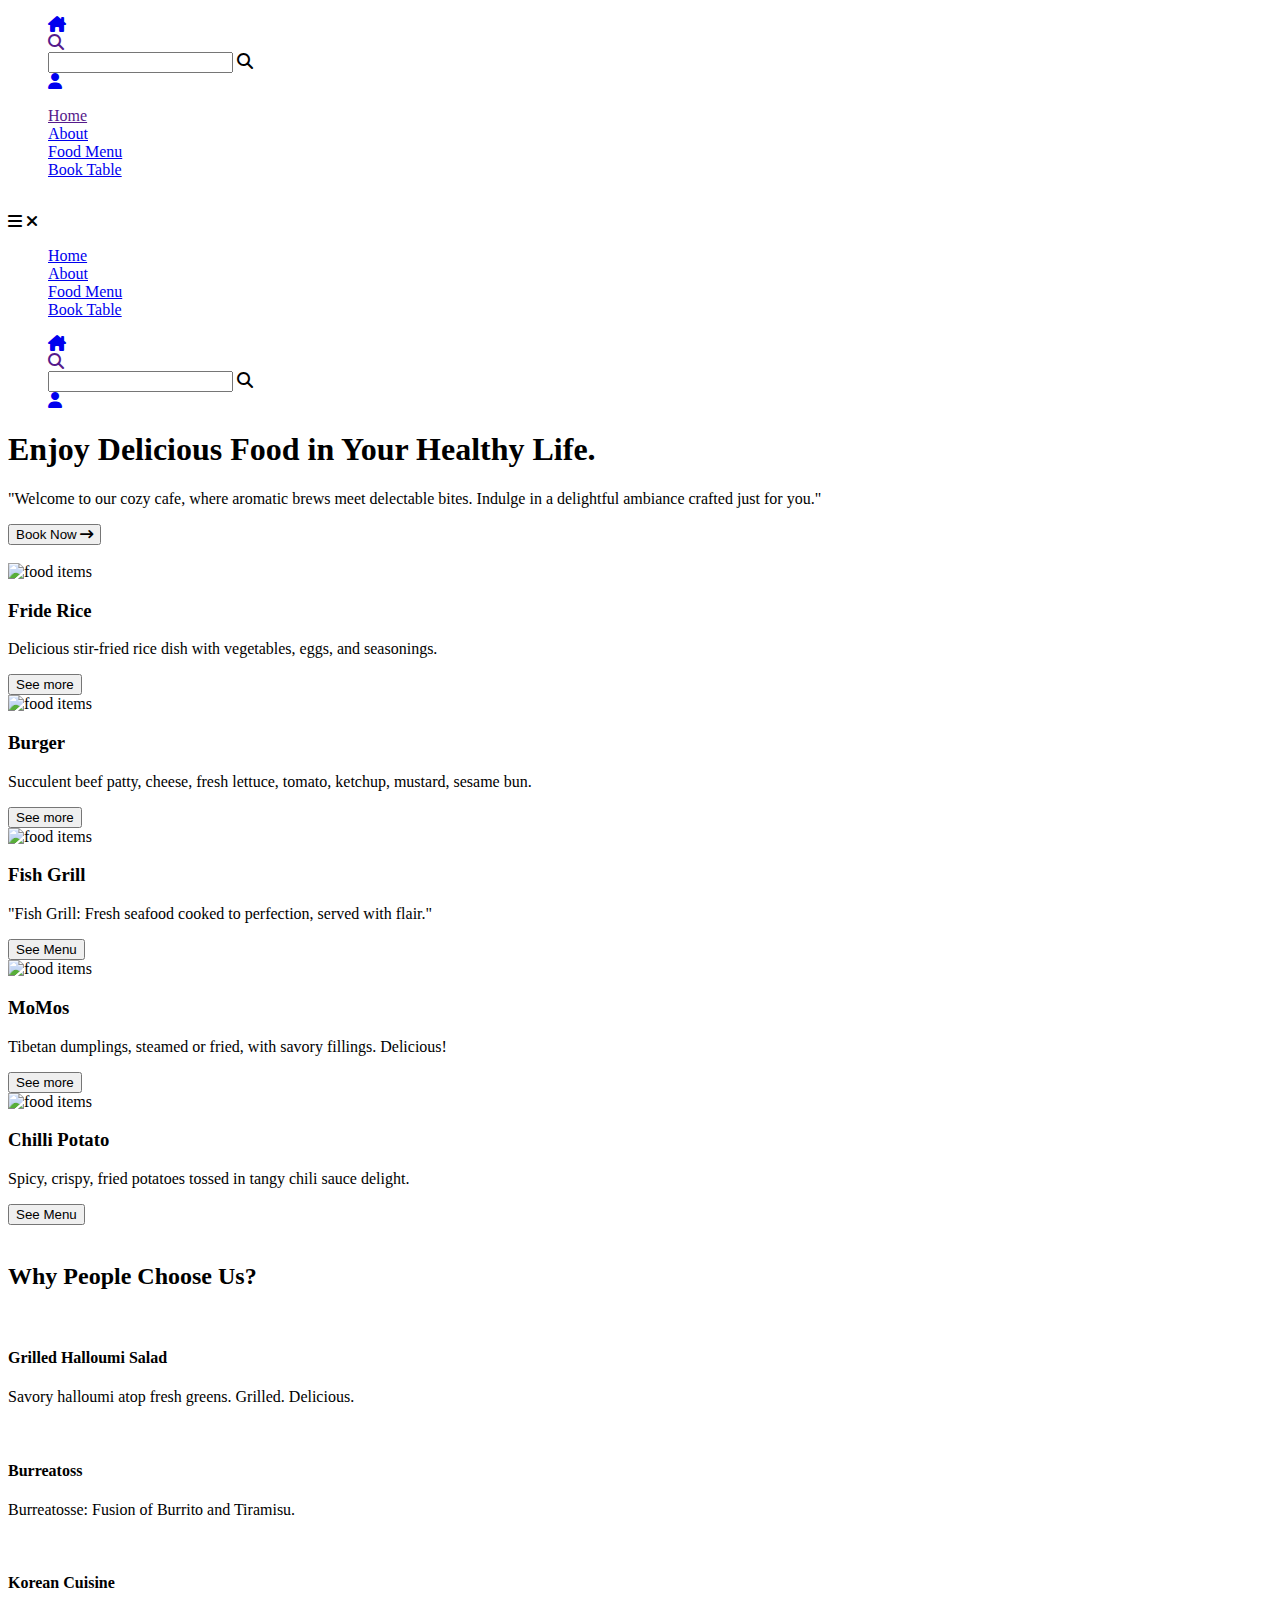
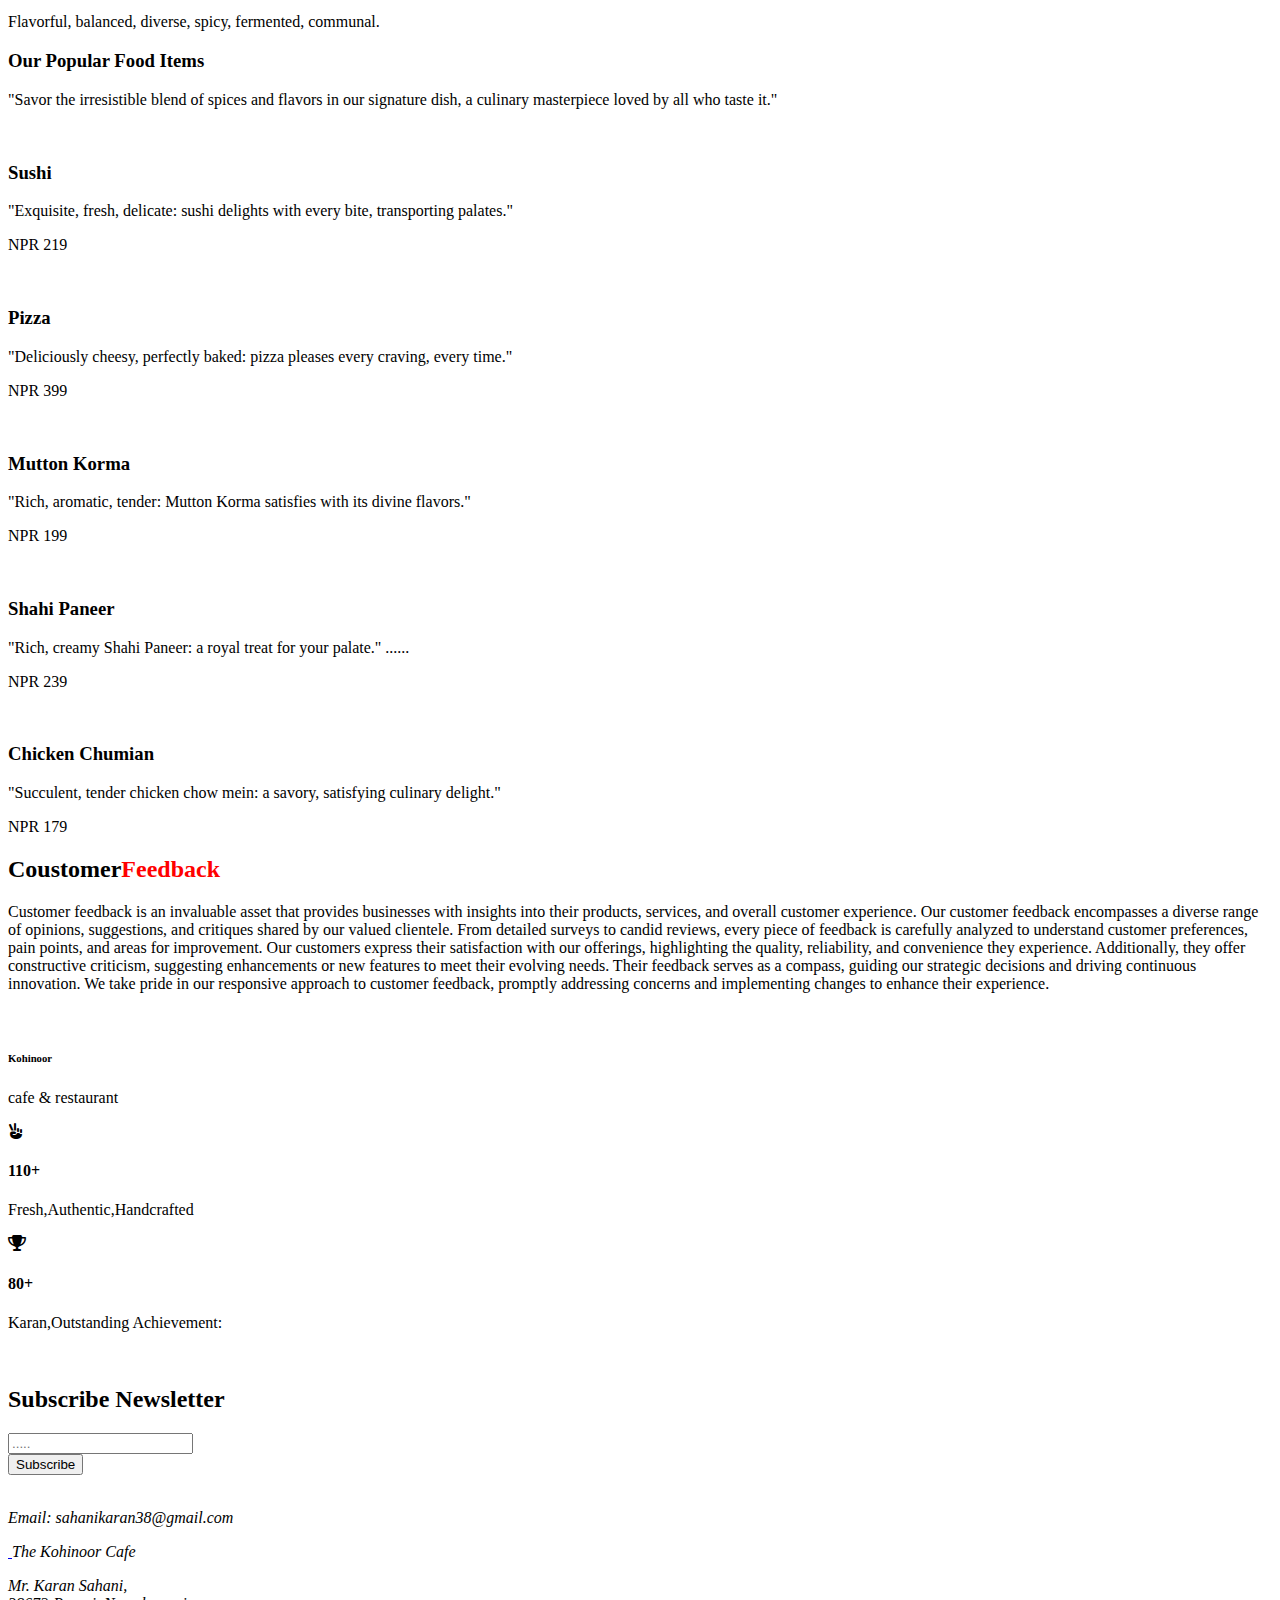
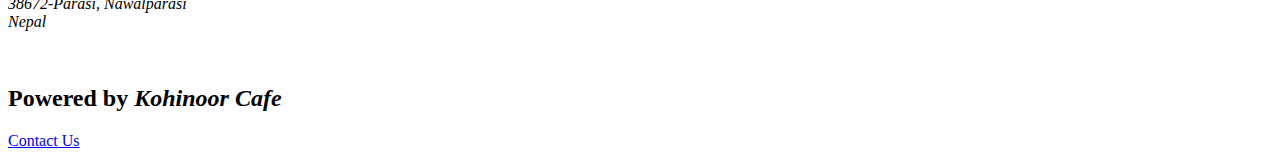
==== index.html @ 2003f1e8 "added index.html" ====
<!DOCTYPE html>
<html lang="en">
<head>
    <style>
        div ul a li {
                    list-style-type: none;
        }
        
    </style>
    <link rel="stylesheet" href="style.css">
    <link rel="shortcut icon" href="./images/logo1.jpg" type="image/x-icon">
    <link rel="stylesheet" href="https://cdnjs.cloudflare.com/ajax/libs/font-awesome/6.1.1/css/all.min.css" integrity="sha512-KfkfwYDsLkIlwQp6LFn18zNdLGxu9YAA1QvwINks4PhcElQSvqcyVLLD9aMhXd13uQjoXtEKNosOWaZqXgel@g==" crossorigin="anonymous" referrerpolicy="no-referrer"/>
    <meta charset="UTF-8">
    <meta name="viewport" content="width=device-width, initial-scale=1.0">
    <title> Food Website| Home</title>
</head>
<body>
    <header>
        <div class="header">
            <div class="headerbar">
                <div class="account">
                    <ul>
                        <a href="index.html">
                            <li>
                                <i class="fa-solid fa-house-chimney"></i>
                            </li>
                        </a>
                        <a href="">
                            <li>
                                <i class="fa-solid fa-magnifying-glass searchicon" id="searchicon1"></i>
                            </li>
                        </a>
                        <div class="search" id="searchinput1">
                            <input type="search">
                            <i class="fa-solid fa-magnifying-glass srchicon"></i>
                        </div>
                        <a href="login.html">
                            <li>
                                <i class="fa-solid fa-user" id="user-mb"></i>
                            </li>
                        </a>
                    </ul>
                </div>
                <div class="nav">
                    <ul>
                        <a href="">
                            <li>Home</li>
                        </a>

                        <a href="about.html">
                            <li>About</li>
                        </a>

                        <a href="food.html">
                            <li>Food Menu</li>
                        </a>

                        <a href="book.html">
                            <li>Book Table</li>
                        </a>
                    </ul>
                </div>
            </div>
            <div class="logo">
                <a target="_blank" href="https://www.facebook.com/profile.php?id=100091730738758">
                    <img src="./images/official logo wide.png" alt="">
                </a>
            </div>
            <div class="bar">
                <i class="fa-solid fa-bars"></i>
                <i class="fa-solid fa-xmark" id="hdcross"></i>
            </div>
            <div class="nav">
                <ul>
                    <a href="index.html">
                        <li>Home</li>
                    </a>
                    <a href="about.html">
                        <li>About</li>
                    </a>
                    <a href="food.html">
                        <li>Food Menu</li>
                    </a>
                    <a href="book.html">
                        <li>Book Table</li>
                    </a>
                </ul>
            </div>
            <div class="account">
                <ul>
                    <a href="index.html">
                        <li>
                            <i class="fa-solid fa-house-chimney"></i>
                        </li>
                    </a>
                    <a href="">
                        <li>
                            <i class="fa-solid fa-magnifying-glass searchicon" id="searchicon2"></i>
                        </li>
                    </a>
                    <div class="search" id="searchinput2">
                        <input type="search">
                        <i class="fa-solid fa-magnifying-glass srchicon"></i>
                    </div>
                    <a href="login.html">
                        <li>
                            <i class="fa-solid fa-user" id="user-lap"></i>
                        </li>
                    </a>
                </ul>
            </div>
        </div>
    </header>
    

    

    <div class="home">
        <div class="main_slide">
            <div>
                <h1>Enjoy <span>Delicious Food</span> in Your Healthy Life.</h1>
                <p>"Welcome to our cozy cafe, where aromatic brews meet delectable bites. Indulge in a delightful ambiance crafted just for you."</p>
                <a href="book.html">
                    <button  class="red_btn">Book Now <i class="fa-solid fa-arrow-right-long"></i></button>
                </a>
            </div>

            <div>
                <img src="./images/food plate.png" alt="">
            </div>

        </div>

        <div class="food-items">
            <div class="items">
                <div>
                    <img src="./images/item1.png" alt="food items">
                </div>
                <h3>Fride Rice</h3>
                <p>Delicious stir-fried rice dish with vegetables, eggs, and seasonings.</p>
                <a href="m1.html">
                    <button class="white_btn">See more</button>
                </a>

            </div>
            <div class="items">
                <div>
                    <img src="./images/item2.webp" alt="food items">
                </div>
                <h3>Burger</h3>
                <p>Succulent beef patty, cheese, fresh lettuce, tomato, ketchup, mustard, sesame bun.</p>
                <a href="m2.html">
                    <button class="white_btn">See more</button>
                </a>
            </div>
            <div class="items">
                <div>
                    <img src="./images/item3.jpeg" alt="food items">
                </div>
                <h3>Fish Grill</h3>
                <p>"Fish Grill: Fresh seafood cooked to perfection, served with flair."</p>
                <a href="food.html">
                    <button class="white_btn">See Menu</button>
                </a>
            </div>
            <div class="items">
                <div>
                    <img src="./images/item4.png" alt="food items">
                </div>
                <h3>MoMos</h3>
                <p>Tibetan dumplings, steamed or fried, with savory fillings. Delicious!</p>
                <a href="m3.html">
                    <button class="white_btn">See more</button>
                </a>
            </div>
            <div class="items">
                <div>
                    <img src="./images/item5.webp" alt="food items">
                </div>
                <h3>Chilli Potato</h3>
                <p>Spicy, crispy, fried potatoes tossed in tangy chili sauce delight.</p>
                <a href="food.html">
                    <button class="white_btn">See Menu</button>
                </a>
            </div>
        </div>

        <div class="main_slide2">
            <div class="fooding">
                <img src="./images/plate1.png" alt="">
            </div>
            <div class="question">
                <div>
                    <h2>Why People Choose Us?</h2>
                </div>
                <div class="q-ans">
                    <div>
                        <img src="./images/plate2.png" alt="">
                    </div>
                    <div>
                        <h4>Grilled Halloumi Salad</h4>
                        <p>Savory halloumi atop fresh greens. Grilled. Delicious.</p>
                    </div>
                </div>
                <div class="q-ans">
                    <div>
                        <img src="./images/plate3.jpeg" alt="">
                    </div>
                    <div>
                        <h4>Burreatoss</h4>
                        <p>Burreatosse: Fusion of Burrito and Tiramisu.</p>
                    </div>
                </div>
                <div class="q-ans">
                    <div>
                        <img src="./images/plate4.jpeg" alt="">
                    </div>
                    <div>
                        <h4>Korean Cuisine</h4>
                        <p>Flavorful, balanced, diverse, spicy, fermented, communal.</p>
                    </div>
                </div>
            </div>
        </div>

        <div class="main_slide3">
            <div class="fav-head">
                <h3>Our Popular Food Items</h3>
                <p>"Savor the irresistible blend of spices and flavors in our signature dish, a culinary masterpiece loved by all who taste it."</p>
            </div>
            <div class="fav-food">
                <div class="items">
                    <div>
                        <img src="./images/plate1.png" alt="">
                    </div>
                    <h3>Sushi</h3>
                    <p>"Exquisite, fresh, delicate: sushi delights with every bite, transporting palates."</p>
                    <p class="fav-price">NPR 219</p>
                </div> 
                <div class="items">
                    <div>
                        <img src="./images/pizza.jpg" alt="">
                    </div>
                    <h3>Pizza</h3>
                    <p>"Deliciously cheesy, perfectly baked: pizza pleases every craving, every time."</p>
                    <p class="fav-price">NPR 399</p>
                </div>
                <div class="items">
                    <div>
                        <img src="./images/mutton.jpg" alt="">
                    </div>
                    <h3>Mutton Korma</h3>
                    <p>"Rich, aromatic, tender: Mutton Korma satisfies with its divine flavors."</p>
                    <p class="fav-price">NPR 199</p>
                </div>
                <div class="items">
                    <div>
                        <img src="./images/paneer.webp" alt="">
                    </div>
                    <h3>Shahi Paneer</h3>
                    <p>"Rich, creamy Shahi Paneer: a royal treat for your palate."                 ......</p>
                    <p class="fav-price">NPR 239</p>
                </div> 
                <div class="items">
                    <div>
                        <img src="./images/chowmein.webp" alt="">
                    </div>
                    <h3>Chicken Chumian</h3>
                    <p>"Succulent, tender chicken chow mein: a savory, satisfying culinary delight."</p>
                    <p class="fav-price">NPR 179</p>
                </div>      
            </div>
            <div class="dsgn"></div>

        </div>

        <div class="main_slide4">
            <div class="chef-feed">
                <h2>Coustomer<span style="color: red;">Feedback</span></h2>
                <p>Customer feedback is an invaluable asset that provides businesses with insights into their products, services, and overall customer experience. Our customer feedback encompasses a diverse range of opinions, suggestions, and critiques shared by our valued clientele.
                    From detailed surveys to candid reviews, every piece of feedback is carefully analyzed to understand customer preferences, pain points, and areas for improvement. Our customers express their satisfaction with our offerings, highlighting the quality, reliability, 
                    and convenience they experience. Additionally, they offer constructive criticism, suggesting enhancements or new features to meet their evolving needs. Their feedback serves as a compass, guiding our strategic decisions and driving continuous innovation. We take
                    pride in our responsive approach to customer feedback, promptly addressing concerns and implementing changes to enhance their experience.</p>
                <div class="chef_detail">
                    <div>
                        <img src="./images/logo1.jpg" alt="">
                    </div>
                    <div>
                        <h6>Kohinoor</h6>
                        <p>cafe & restaurant</p>
                    </div>
                </div>
                <div class="chef-vic">
                    <div>
                        <i class="fa-solid fa-hand-peace"></i>
                        <h4>110+</h4>
                        <p>Fresh,Authentic,Handcrafted</p>
                    </div>
                    <div>
                        <i class="fa-solid fa-trophy"></i>
                        <h4>80+</h4>
                        <p>Karan,Outstanding Achievement:</p>
                    </div>
                </div>
            </div>
            <div class="chef">
                <img src="./images/feed.png" alt="">
            </div>
        </div>

        <div class="letter">
            <div class="letter-head">
                <h2>Subscribe <span>Newsletter</span></h2>
            </div>
            <div class="letter-input">
                <div>
                    <input type="email" placeholder=".....">
                </div>
                    <button class="red_btn">Subscribe</button>
            </div>
        </div>
    </div>


   
    
 <div class="footer">
        <div class="footer-1">
            <div class="logo">
                <img src="./images/official logo wide.png" alt="">
            </div>

            <div>
                <address>
                    <p>Email: sahanikaran38@gmail.com</p>
                    <p> <a target="_blank" href="https://www.facebook.com/profile.php?id=100091730738758"><img src="./images/face.png" alt=""> </a>     The Kohinoor Cafe</p>
                    <p>Mr. Karan Sahani,</br>38672-Parasi, Nawalparasi </br>Nepal</p>
                    
                </address>
            </div>
        </div>

        <div class="footer-2">
            <img src="./images/logo1.jpg" alt="">
            <h2>Powered by <em>Kohinoor Cafe</em></h2>
            <a href="contact.html">Contact Us</a>
        </div>
    </div>


    <script src="app.js"></script>
</body>
</html>
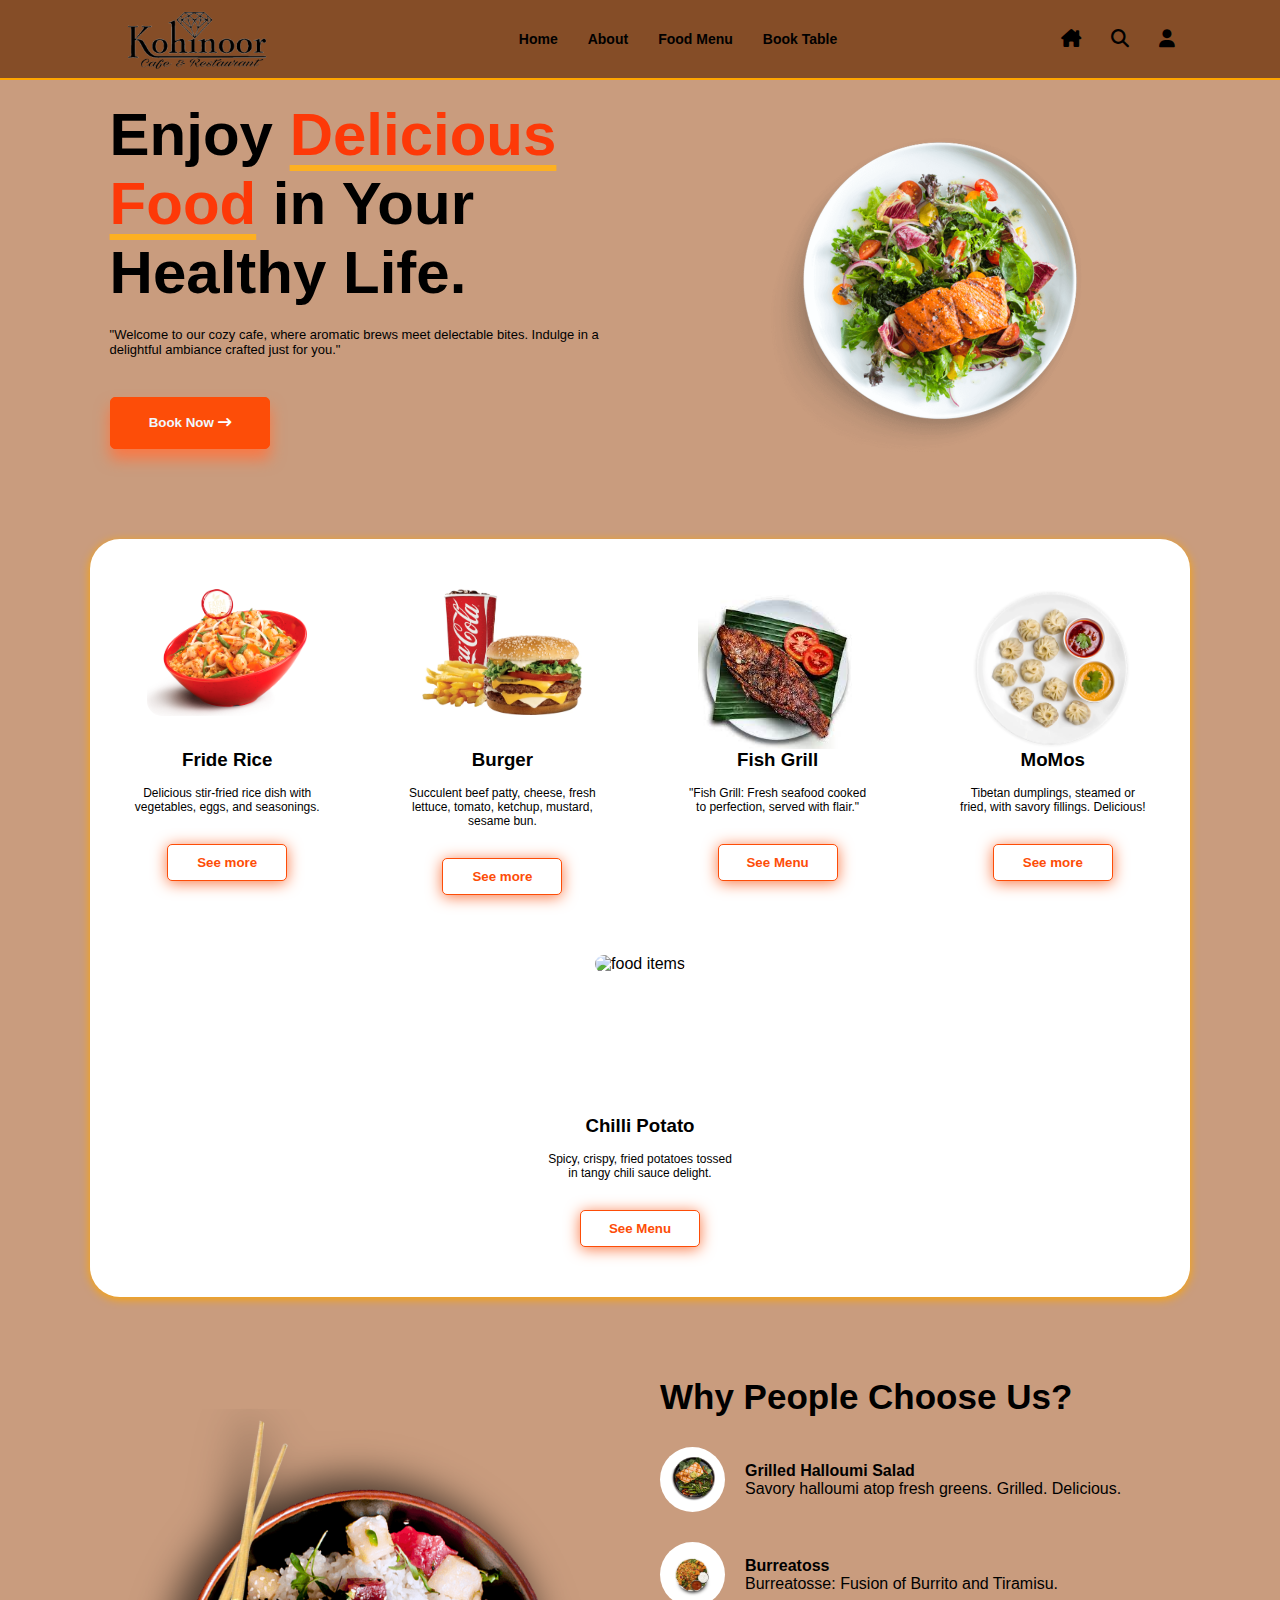
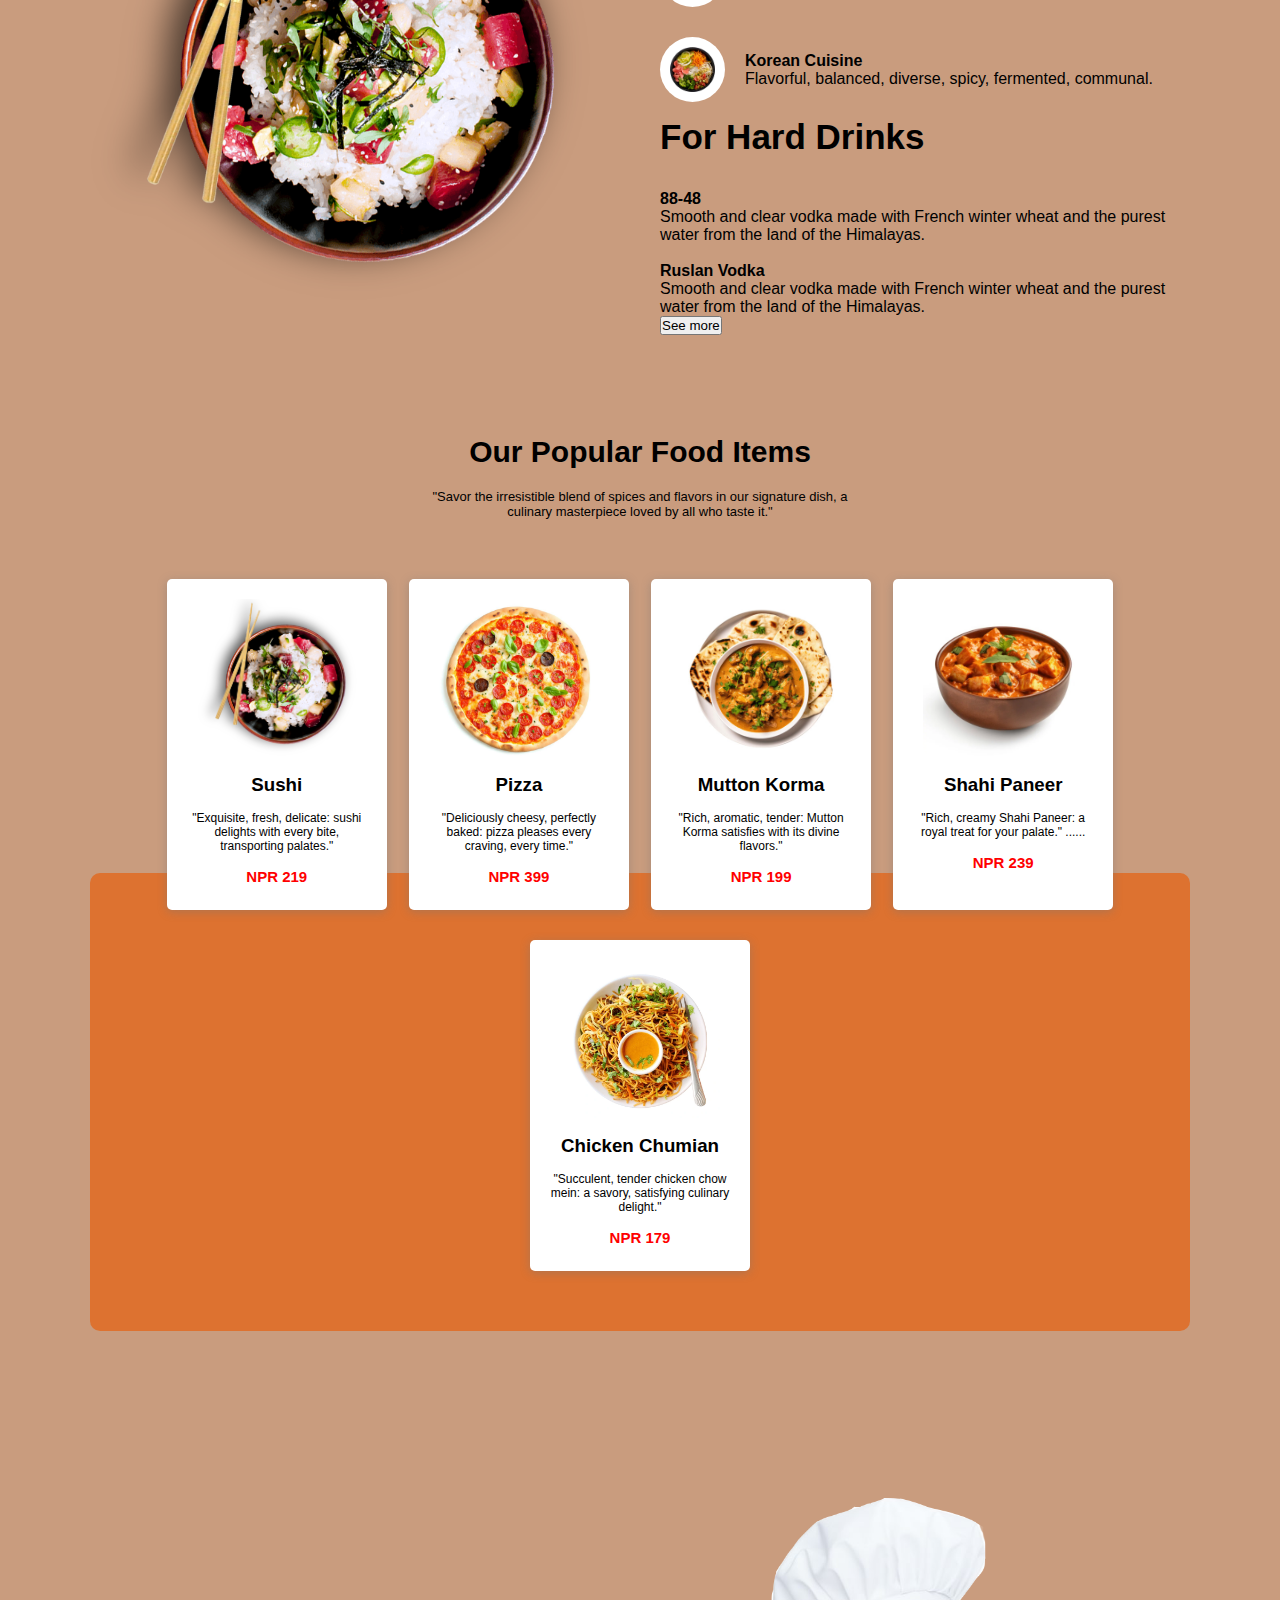
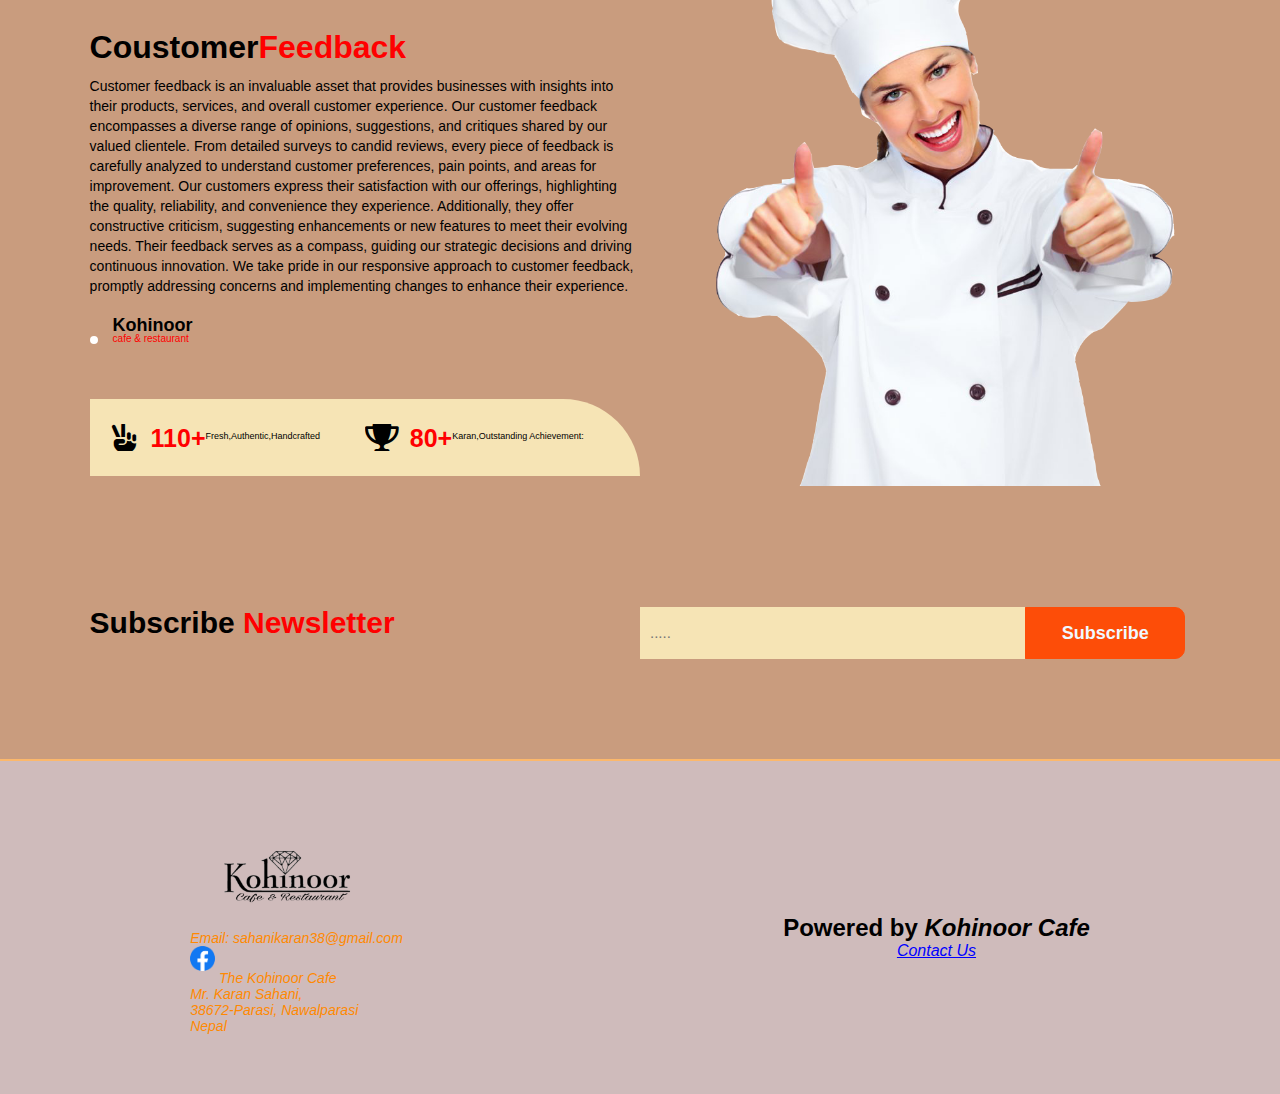
==== commit f314383e: "Add files via upload" ====
--- a/index.html
+++ b/index.html
@@ -220,6 +220,31 @@
                         <p>Flavorful, balanced, diverse, spicy, fermented, communal.</p>
                     </div>
                 </div>
+                <div>
+                    <h2>For Hard Drinks</h2>
+                </div>
+                <div class="q-ansH">
+                    <div>
+                        <img src="./images/88.jpg" alt="">
+                    </div>
+                    <div class="size">
+                        <h4>88-48</h4>
+                        <p>Smooth and clear vodka made with French winter wheat and the purest water from the land of the Himalayas.</p>
+                    </div>
+                </div>
+                <div class="q-ansH">
+                    <div>
+                        <img src="./images/ruslan.jpg" alt="">
+                    </div>
+                    <div class="size">
+                        <h4>Ruslan Vodka</h4>
+                        <p>Smooth and clear vodka made with French winter wheat and the purest water from the land of the Himalayas.</p>
+                    </div>
+                    
+                    <a href="#">
+                        <button class="white_btnH">See more</button>
+                    </a>
+                </div>
             </div>
         </div>
 
--- a/style.css
+++ b/style.css
@@ -0,0 +1,1081 @@
+*{
+    margin: 0;
+    padding: 0;
+    box-sizing: border-box;
+    list-style: border-box;
+    text-decoration: none;
+    color: black;
+    font-family: Verdana, Geneva, Tahoma, sans-serif;
+}
+
+.hero{
+    background-color: #c99c7e;
+    overflow: hidden;
+}
+.heading h1{
+    color:black;
+    font-size: 40px;
+    text-align: center;
+    margin-top: 25px;
+}
+.container{
+    display: flex;
+    justify-content: center;
+    align-items: center;
+    width: 90%;
+    margin: 65px auto;
+}
+.hero-content{
+    flex: 1;
+    width: 600px;
+    margin: 0px 25px;
+    animation: fadeInUp 2s ease;
+}
+.hero-content h2{
+    font-size: 38px;
+    margin-bottom: 20px;
+    color: #333;
+}
+.hero-content p{
+    font-size: 14px;
+    line-height: 1.5;
+    margin-bottom: 40px;
+    color: #666;
+}
+.hero-content button{
+    display: inline-block;
+    background-color: #ff4500;
+    color: #fff;
+    padding: 12px 24px;
+    border-radius: 5px;
+    font-size: 20px;
+    border: none;
+    cursor: pointer;
+    transition: 0.3s ease;
+}
+.hero-content button:hover{
+    background-color: #ff6347;
+    transform: scale(1.1);
+}
+.hero-image{
+    flex: 1;
+    width: 300px;
+    margin: auto;
+    animation: fadeInRight 2s ease;
+
+}
+img{
+    
+    width: 60%;
+    height: auto;
+    border-radius: 15px;
+}
+
+
+.main_slide3 .fav-head1{
+    text-align: center;
+    width: 450px;
+    margin-bottom: 30px;
+
+}
+.main_slide3 .fav-head1 h3{
+    font-size: 30px;
+    padding: 20px 0;
+
+}
+.main_slide3 .fav-food1 h3{
+    font-size:18px;
+    color: red;
+    padding: 20px 0;
+
+}
+.main_slide3 .fav-food1 p{
+    font-size: 10px;
+    text-align: center;
+}
+.main_slide3 .fav-food1{
+    margin: 30px 0;
+    display: flex;
+    flex-wrap: wrap;
+    justify-content: space-evenly;
+    width: 90%;
+
+}
+.main_slide3 .fav-food1 .items1{
+    background-color: white;
+    border-radius: 5px;
+    margin-bottom: 30px;
+    box-shadow: 0 2px 10px red;
+    width: 220px;
+    padding: 30px;
+    padding-top: 40px;
+    text-align: center;
+    cursor: pointer;
+    
+}
+.main_slide3 .fav-food1 .items1 div{
+    height: 160px;
+    margin-bottom: 15px;
+
+}
+.main_slide3 .fav-food1 .items1 img{
+    width: 100%;
+    margin-bottom: 18px;
+    height: 190px;
+    object-fit: contain;
+    object-position: top top;
+}
+.story h2 {
+    font-size: 2rem;
+    color: black;
+    text-align: center;
+    margin-bottom: 3vw;
+}
+.story p {
+    font-size: 15px;
+    line-height: 1.5;
+    margin: 5vw;
+    margin-bottom: 5vw;
+    color: #666;
+    padding: 0 7vw 0;
+}
+
+
+.main{
+    width: 1170px;
+    margin: 100px auto;
+    margin-bottom: 5vw;
+    
+}
+
+.section-title{
+    text-align: center;
+    margin-bottom: 80px;
+}
+.section-title h2{
+    text-transform: capitalize;
+    font-size: 35px;
+    position: static;
+    display: inline-block;
+    padding-bottom: 15px;
+    margin-bottom: 8px;
+}
+.section-title h2::before{
+    content: '';
+    position: static;
+    width: 60px;
+    height: 3px;
+    background-color: #00875c;
+    bottom: 0;
+    left: 20%;
+    transform: translateX(-50%);
+
+}
+.menus{
+    display: flex;
+    justify-content: space-between;
+    flex-wrap: wrap;
+    padding: 0 7vw 8vw;
+}
+.menu-column{
+    width: 31%;
+
+}
+.menu-column h4{
+    text-transform:  capitalize;
+    font-size: 24px;
+    font-weight: 500;
+    margin-bottom: 20px;
+    position: static;
+    padding-bottom: 10px;
+}
+.menu-column h4::before{
+    content: '';
+    position: static;
+    width: 40px;
+    height: 2px;
+    background-color: #00875c;
+    bottom: 0;
+}
+.single-menu{
+    display: flex;
+    align-items: center;
+    margin-top: 30px;
+    background-color: white;
+    box-shadow: 0 2px 10px orange;
+    border-radius: 20px;
+    margin-bottom: 20px;
+    width: 300px;
+    text-align: center;
+    cursor: pointer;
+    
+}
+.single-menu img{
+    border-radius: 50%;
+    max-width: 110px;
+    border: 1px dashed #ddd;
+    padding: 8px;
+    margin-right: 10px;
+
+}
+.single-menu .menu-content h5{
+    text-transform: capitalize;
+    font-size: 15px;
+    font-weight: 600;
+    border-bottom: 1px dashed #222;
+    padding-bottom: 5px;
+    
+}
+.single-menu .menu-content h5 span{
+    color: tomato;
+    float: right;
+    font-weight: 600;
+    font-style: oblique;
+    font-size: 10px;
+}
+.single-menu .menu-content p{
+    font-size: 10px;
+}
+
+
+
+
+.headerbar{
+    display: none;
+}
+.searchicon{
+    display: block;
+}
+
+
+.logo img{
+    width: 220px;
+}
+.bar{
+    display: none;
+}
+
+
+.header{
+    display: flex;
+    justify-content: space-between;
+    align-items: center;
+    height: 80px;
+    padding: 0 7vw;
+    background-color: #854d27;
+    border-bottom: 2px solid orange;
+    box-shadow: 0 2px 20px rgb(253,124,124);
+    
+}
+.header ul{
+    display: flex;
+    align-items: center;
+}
+
+.header ul li:hover{
+    color: white;
+}
+
+.nav ul li{
+    padding: 0 15px;
+    font-size: 14px;
+    font-weight: bold;
+}
+
+.account{
+    flex: 0.1
+}
+
+.account ul{
+    display: flex;
+    justify-content: end;
+
+}
+
+.account ul li{
+    padding: 0 15px;
+    font-size: 18px;
+
+}
+
+.bar i.hover{
+    color: rgb(253,57,8);
+
+}
+
+
+.search{
+    display:none;
+    width: 200px;
+    justify-content: center;
+}
+.search input{
+    
+    width: 100%;
+    outline: none;
+    border: none;
+    padding: 5px;
+}
+.srchicon{
+    background-color: rgb(255,210,210);
+    display: block;
+    padding: 4px 5px;
+    cursor: pointer;
+}
+
+.home{
+    background-color:#c99c7e;
+    padding: 0 7vw;
+}
+
+.main_slide{
+    display: flex;
+    align-items: center;
+    flex-wrap: wrap-reverse;
+}
+
+.main_slide div:nth-child(2){
+    flex: 1;
+    display: flex;
+    justify-content: center;
+    padding-top: 40px;
+}
+
+.main_slide div:nth-child(1){
+    padding: 20px;
+    flex: 1;
+    font-size: 30px;
+}
+.main_slide div:nth-child(1) p{
+    font-size: 13px;
+    padding: 20px 0;
+
+}
+.main_slide div:nth-child(1) span{
+    color: rgb(253,57,8);
+    text-decoration: underline;
+    text-underline-offset: 10px;
+    text-decoration-color: rgb(253,176,34);
+}
+
+.red_btn{
+    cursor: pointer;
+    margin-top: 20px;
+    width: 160px;
+    font-weight: bold;
+    color:aliceblue;
+    line-height: 50px;
+    background-color: rgb(253,77,8);
+    border-radius: 5px;
+    border: 1px solid rgb(253,77,8);
+    box-shadow: 0 10px 15px rgb(250,120,69);
+    transition: all 0.2s;
+
+}
+.red_btn i{
+    color: white;
+    transition: 0.2s;
+}
+
+.red_btn:hover{
+    background-color: white;
+    box-shadow: 0 2px 15px rgb(250,120,69);
+    border: 1px solid rgb(253,57,8);
+    color: rgb(253,77,8);
+
+
+}
+
+.red_btn:hover i{
+    color: rgb(253,77,8);
+}
+
+.food-items{
+    margin: 70px 0;
+    padding: 20px 0;
+    background-color: white;
+    box-shadow: 0 2px 10px orange;
+    border-radius: 30px;
+    display: flex;
+    justify-content: space-around;
+    flex-wrap: wrap;
+}
+
+.items{
+    width: 250px;
+    padding: 30px;
+    text-align: center;
+}
+
+.items div{
+    height: 160px;
+}
+.items img{
+    width: 160px;
+    margin-bottom: 15px;
+
+}
+.items p{
+    font-size: 12px;
+    margin-top: 15px;
+    margin-bottom: 10px;
+}
+
+.white_btn{
+    cursor: pointer;
+    margin-top: 20px;
+    width: 160px;
+    font-weight: bold;
+    color: rgb(253,77,8);
+    line-height: 50px;
+    border: 1px solid rgb(253,77,8);
+    background-color: white;
+    border-radius: 5px;
+    box-shadow: 0 2px 15px rgb(250,120,69);
+    transition: all 0.2s;
+}
+
+.white_btn:hover{
+    color: white;
+    background-color: rgb(253,77,8);
+    box-shadow: 0 10px 15px rgb(250,120,69);
+
+}
+
+
+.items .red_btn, .items .white_btn{
+    width: 120px;
+    line-height: 35px;
+}
+
+.main_slide2{
+    margin: 80px 0;
+    display: flex;
+    flex-wrap: wrap;
+    justify-content: space-between;
+    align-items: center;
+}
+
+.fooding{
+    flex: 0.5;
+
+}
+.fooding img{
+    max-width: 500px;
+    width: 45vw;
+
+}
+.question{
+    flex: 0.5;
+    flex-direction: column;
+    margin-left: 40px;
+
+}
+.question h2{
+    font-size: 35px;
+    margin-bottom: 15px;
+
+}
+.q-ans{
+    display: flex;
+    justify-content: flex-start;
+    align-items: center;
+    padding: 15px 0;
+    cursor: pointer;
+
+}
+.q-ans img{
+    width: 45px;
+
+}
+.q-ans div:first-child{
+    padding: 10px;
+    border-radius: 50%;
+    height: 65px;
+    text-align: center;
+    background-color: white;
+    margin-right: 20px;
+}
+.q-ans div:nth-child(2) {
+    display: flex;
+    flex-direction: column;
+
+}
+.q-ans div:nth-child(2)p{
+    margin-top: 10px;
+    font-size: 13px;
+}
+
+.main_slide3{
+    display: flex;
+    flex-direction: column;
+    align-items: center;
+    width: 100%;
+    position: relative;
+    z-index: 1;
+}
+.main_slide3 .fav-head{
+    text-align: center;
+    width: 450px;
+    margin-bottom: 30px;
+
+}
+.main_slide3 .fav-head h3{
+    font-size: 30px;
+    padding: 20px 0;
+
+}
+.main_slide3 .fav-head p{
+    font-size: 13px;
+    text-align: center;
+}
+.main_slide3 .fav-food{
+    margin: 30px 0;
+    display: flex;
+    flex-wrap: wrap;
+    justify-content: space-evenly;
+    width: 90%;
+
+}
+
+.main_slide3 .fav-food .items{
+    background-color:white;
+    border-radius: 5px;
+    margin-bottom: 30px;
+    box-shadow: 0 2px 10px rgb(119,119,119,0.438);
+    width: 220px;
+    padding: 15px;
+    padding-top: 20px;
+    text-align: center;
+    cursor: pointer;
+    
+}
+.main_slide3 .fav-food .items div{
+    height: 160px;
+    margin-bottom: 15px;
+
+}
+.main_slide3 .fav-food .items img{
+    width: 160px;
+    margin-bottom: 15px;
+}
+.main_slide3 .fav-price{
+    color: red;
+    font-weight: bold;
+    font-size: 15px;
+
+}
+.main_slide3 .dsgn{
+    background-color: #dd7230;
+    height: 50%;
+    width: 100%;
+    position: absolute;
+    z-index: -1;
+    bottom: 0;
+    border-radius: 10px;
+}
+
+.main_slide4{
+    margin-top: 270px;
+    display: flex;
+    flex-wrap: wrap-reverse;
+    
+}
+
+.main_slide4 .chef-feed{
+    flex: 0.5;
+    margin-top: 30px;
+
+}
+
+.main_slide4 .chef{
+    flex: 0.5;
+    text-align: right;
+}
+
+.main_slide4 .chef img{
+    margin-top: -130px;
+    width: 50vw;
+    max-width: 490px;
+
+}
+
+.main_slide4 .chef-feed h2{
+    font-size: 32px;
+    margin-bottom: 25px;
+}
+
+.main_slide4 .chef-feed p {
+    font-size: 14px;
+    line-height: 20px;
+    margin-bottom: 10px;
+}
+
+
+
+.main_slide4 .chef_detail{
+    margin-top: 20px;
+    display: flex;
+    margin: 25px 0;
+    align-items: center;
+}
+
+.main_slide4 .chef_detail img{
+    width: 50px;
+    border-radius: 50%;
+    margin-right: 15px;
+    border: 4px solid white;
+
+}
+
+.main_slide4 .chef_detail h6{
+    font-size: 18px;
+    
+
+}
+.main_slide4 .chef_detail p{
+    font-size:  10px;
+    color: red;
+
+}
+
+.main_slide4 .chef-vic{
+    display: flex;
+    align-items: center;
+    padding: 25px 20px;
+    background-color: #f6e4b5;
+    border-radius: 0 100px 0 0;
+    margin-top: 40px;
+    width: 100%;
+}
+
+.main_slide4 .chef-vic div{
+    display: flex;
+    align-items: center;
+    margin-right: 20px;
+    flex: 0.5;
+    height: 27px;
+    overflow: hidden;
+}
+
+.main_slide4 .chef-vic div i{
+    font-size: 30px;
+    margin-right: 11px;
+}
+.main_slide4 .chef-vic div h4{
+    font-size:25px;
+    color: red;
+}
+.main_slide4 .chef-vic div p{
+    font-size: xx-small;
+    align-items: center;
+    padding: auto;
+    margin-bottom: auto;
+    border-radius: 0;
+}
+.main_slide4 ,.chef-vic div p{
+    font-size: 10px;
+    align-items: center;
+    padding-top: 2px;
+    line-height: 8px;
+
+}
+
+.letter{
+    display: flex;
+    flex-wrap: wrap;
+    justify-content: space-between;
+    align-items: center;
+    padding: 100px 0;
+}
+
+.letter-head{
+    flex: 0.5;
+}
+
+.letter-head h2{
+    font-size: 30px;
+}
+
+.letter-head span{
+    color: red;
+
+}
+.letter-input {
+    width: 100%;
+    margin-top: 20px;
+    display: flex;
+    flex: 0.5;
+}
+
+.letter-input div{
+    width: 70%;
+    display: flex;
+    align-items: center;
+    background-color: #f6e4b5;
+
+}
+
+.letter-input input{
+    font-size: 15px;
+    padding: 10px;
+    outline: none;
+    width: 100%;
+    border: none;
+    background: #f6e4b5;
+
+}
+.letter-input .red_btn{
+    margin: 0;
+    font-size: 18px;
+    box-shadow: none;
+    border-radius: 0 10px 10px 0;
+
+}
+
+.footer{
+    padding: 60px 0;
+    border-top: 2px solid rgb(252,184,107);
+    background-color: #cfbbbb;
+    display: flex;
+    flex-wrap: wrap;
+    justify-content: space-around;
+    align-items: center;
+}
+
+.footer-1 .logo img{
+    width: 200px;
+}
+.footer-1 p{
+    cursor: pointer;
+    font-size: 14px;
+    padding: 0;
+    color: rgb(255,137,2);
+}
+.footer-1 p img{
+    width: 25px;
+    margin-bottom: 12px;
+    border-radius: 40%;
+}
+.footer-2{
+    text-align: center;
+    cursor: pointer;
+}
+
+.footer-2 h2{
+    font-family: 'Franklin Gothic Medium', 'Arial Narrow', Arial, sans-serif;
+}
+
+.footer-2 img{
+    width: 50px;
+    margin-bottom: 15px;
+    border-radius: 50%;
+}
+.footer-2 a{
+    font-style: italic;
+    color: blue;
+    text-decoration: underline;
+}
+
+
+
+@media only screen and (max-width: 768px){
+    .header .nav,.header .account{
+        display: none;
+    }
+    .search{
+        
+        width: 60vm;
+    } 
+    .bar{
+        display: block;
+        cursor: pointer;
+    }
+    .headerbar{
+        overflow: hidden;
+        display: flex;
+        flex-direction: column;
+        position: fixed;
+        top: 0;
+        width: 100%;
+        bottom: 0;
+        right: -100%;
+        transition: all 0.5s;
+        background-color: rgb(201, 156, 126);
+    }
+    .headerbar .account, .headerbar .nav{
+        display: block;
+        font-size: 18px;
+    }
+    .logo img{
+        width: 170px;
+    }
+    .bar .fa-xmark{
+        display: none;
+        top: 20px;
+        right: 5w;
+        position: absolute;
+        font-size: 25px;
+    }
+    .headerbar .nav ul{
+        flex-direction: column;
+        margin-top: 10px;
+        text-align: center;
+    }
+    .headerbar .nav li{
+        width: 96vw;
+        margin: 10px 0;
+        padding: 15px 30px;
+        box-shadow: 0 2px 15px rgb(166, 122, 93);
+        font-size: 15px;
+        margin-top: 5px;
+
+    }
+    .headerbar .account{
+        line-height: 40px;
+        margin-top: 60px;
+        background-color: #854d27;
+        padding: 15px;
+
+    }
+    .headerbar .account ul{
+        justify-content: space-between;
+    }
+
+    .fooding{
+        flex: 1;
+        text-align: center;
+        margin-bottom: 20px;
+    }
+
+    .fooding img{
+        width: 70vw;
+    }
+
+    .question{
+        flex: 1;
+        margin-top: 30px;
+
+    }
+    .question h2{
+        font-size: 25px;
+    }
+    .q-ans div:nth-child(2) p{
+        font-size: 11px;
+        
+    }
+    .main_slide3{
+        margin-top: 100px;
+
+    }
+    .main_slide3 .fav-head{
+        width: 80%;
+        margin-bottom: 20px;
+
+    }
+    .main_slide4{
+        margin-top: 150px;
+
+    }
+    .main_slide4 .chef-feed{
+        flex: 1;
+    }
+    .main_slide4 .chef{
+        flex: 1;
+        text-align: center;
+        margin-bottom: 40px;
+    }
+    .main_slide4 .chef img{
+        width: 80vw;
+
+    }
+
+    .letter-head h2{
+        font-size: 20px;
+
+    }
+    .letter-input input{
+        font-size: 12px;
+        padding: 15px;
+        width: 50vw;
+
+    }
+    .letter-input .red_btn{
+        line-height: 40px;
+        width: 120px;
+        font-size: 12px;
+    }
+    
+    .footer .footer-1 div{
+        margin: 0;
+
+    }
+    .footer div{
+        margin-bottom: 40px;
+    }
+    .heading h1{
+        font-size: 45px;
+        margin-top: 30px;
+    }
+    .hero{
+        margin: 0px;
+    }
+    .container{
+        width: 100%;
+        flex-direction: column;
+        margin: 0px;
+        padding: 0px 40px;
+
+    }
+    .hero-content{
+        width: 100%;
+        margin: 35px 0px;
+
+    }
+    .hero-content h2{
+        font-size: 30px;
+    }
+    .hero-content p{
+        font-size: 18px;
+        margin-bottom: 20px;
+    }
+    .hero-content button{
+        font-size: 16px;
+        padding: 8px 16px;
+
+    }
+    .hero-image{
+        width: 100%;
+    }
+    
+    
+
+
+}
+
+@keyframes fadeInUp{
+    0%{
+        opacity: 0;
+        transform: translateY(50px);
+    }
+    100%{
+        opacity: 1;
+        transform: translateY(0px);
+    }
+}
+@keyframes fadeInRight{
+    0%{
+        opacity: 0;
+        transform: translateX(-50px);
+    }
+    100%{
+        opacity: 1;
+        transform: translateX(0px);
+    }
+}
+
+@media only screen and (max-width:550px){
+    .main_slide div:nth-child(1){
+        font-size: 17px;
+    }
+    .main_slide div:nth-child(1) p{
+        padding-top: 5px;
+        margin: 10px 0;
+        font-size: 11px;
+    }
+
+    .red_btn{
+        margin-top:10px;
+        width: 120px;
+        line-height: 30px;
+        font-size: 12px;
+        padding: 0 10px;
+
+    }
+
+    .main_slide div:nth-child(1) span{
+        text-underline-offset: 5px;
+
+    }
+
+    .main_slide div:nth-child(2) img{
+        width: 70vw;
+    }
+    .food-items{
+        padding: 10px 0;
+
+    }
+    .items{
+        width: 60%;
+        padding: 30px 5px;
+
+    }
+    .items h3{
+        font-size: 20px;
+        margin-bottom: 5px;
+    }
+
+    .main_slide3 .fav-head{
+        width: 100%;
+
+    }
+    .main_slide3 .fav-head h3{
+        font-size: 25px;
+
+    }
+    .main_slide3 .fav-head p{
+        font-size: 11px;
+
+    }
+    .main_slide3 .dsgn{
+        display: none;
+
+    }
+    
+    .main_slide4 .chef-vic div p{
+        display: none;
+        font-size: 0;
+    }
+    
+    .letter{
+        justify-content: center;
+
+    }
+    .letter-head{
+        flex: 1;
+        text-align: center;
+        
+    }
+
+    .footer div:last-child{
+        margin-bottom: 0;
+
+    }
+    .footer{
+        padding-bottom: 25px;
+
+    }
+    .footer-2 h2{
+        font-size: 20px;
+    }
+    
+    
+
+}
+
+
+
+
+
+
+
+
+
+
+
+
+
+
+
+
+
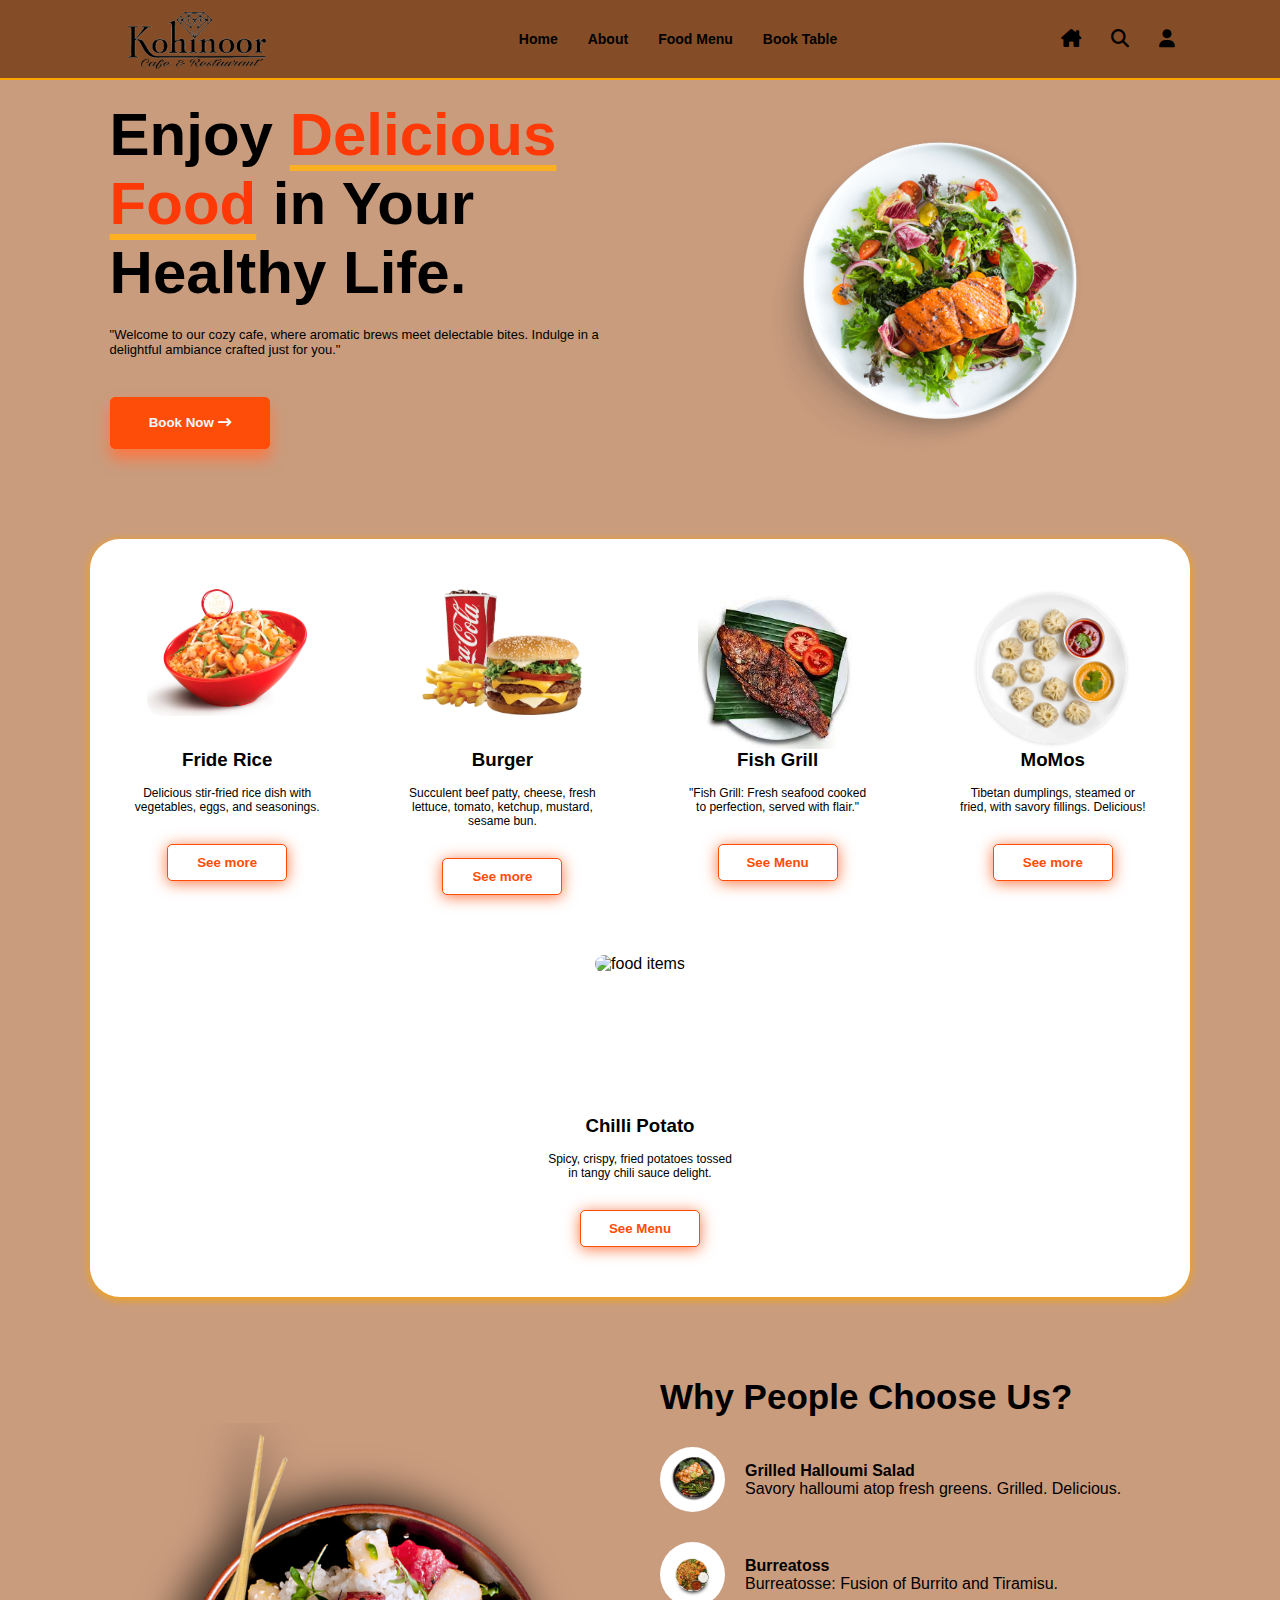
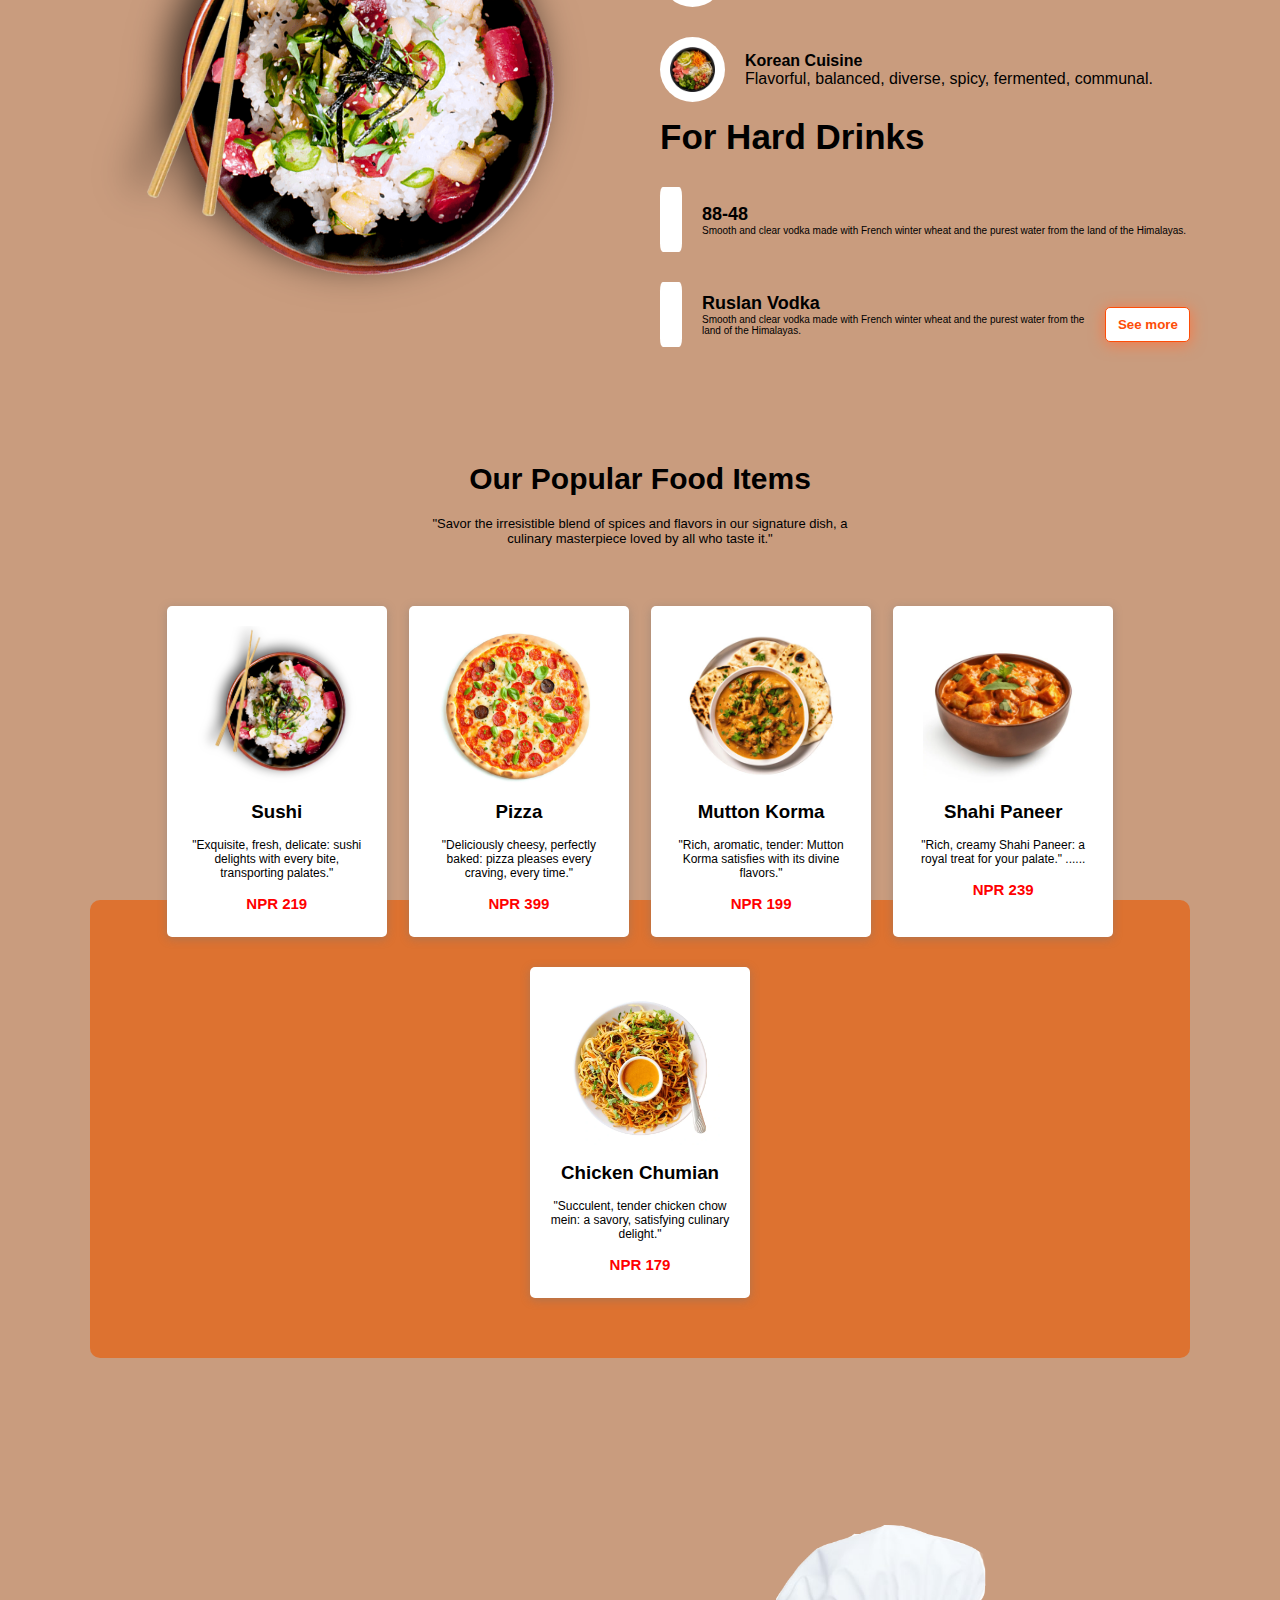
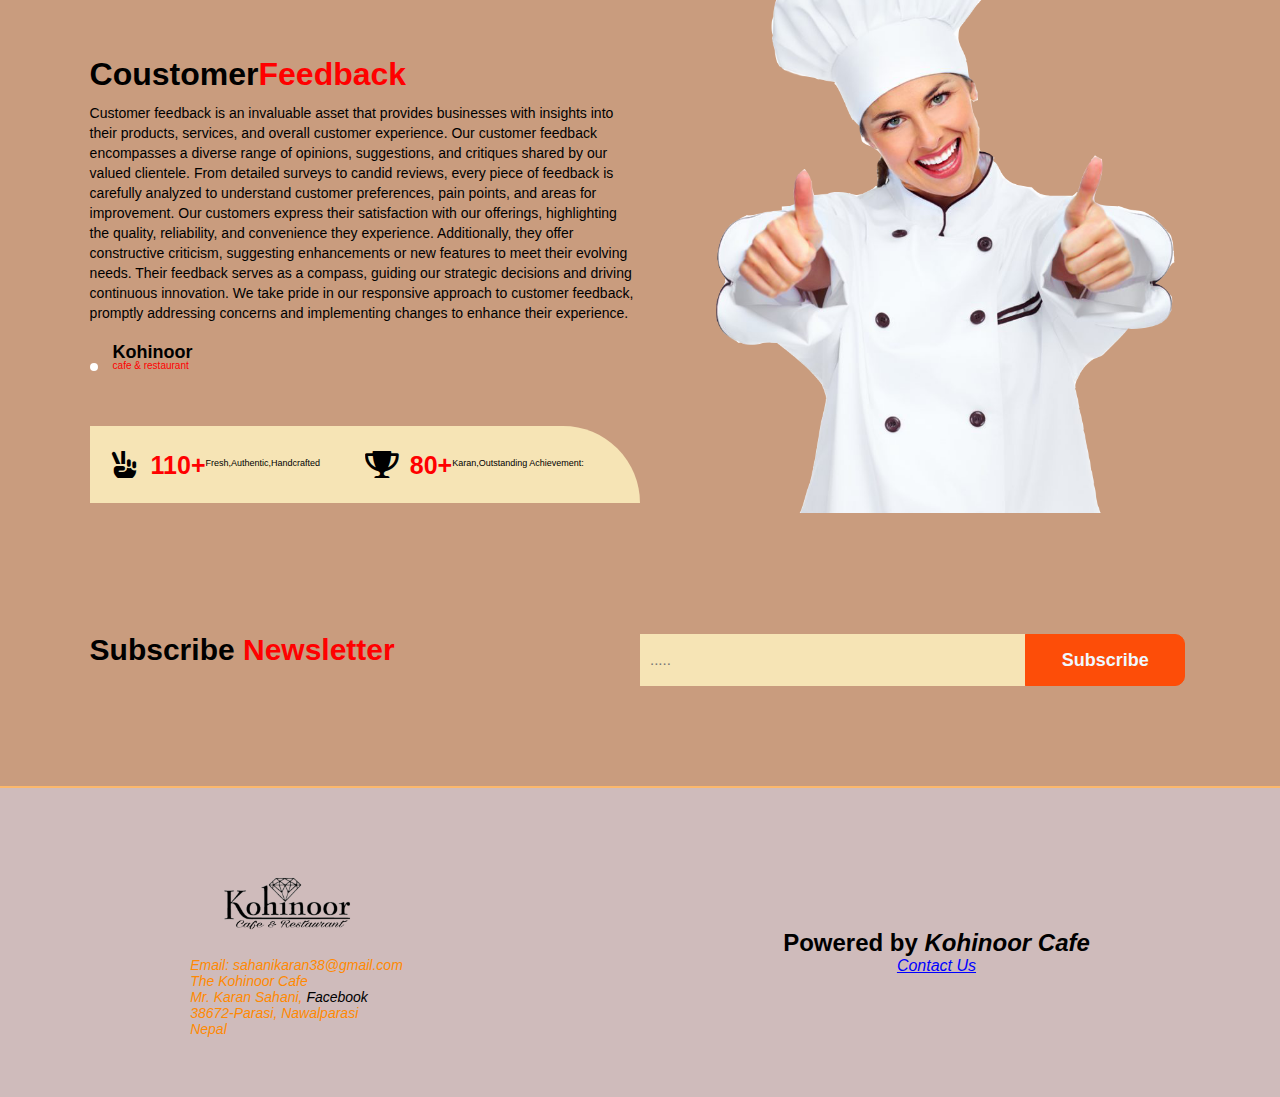
==== commit 269c3547: "Add files via upload" ====
--- a/index.html
+++ b/index.html
@@ -352,14 +352,16 @@
  <div class="footer">
         <div class="footer-1">
             <div class="logo">
-                <img src="./images/official logo wide.png" alt="">
+                <a target="_blank" href="https://www.facebook.com/profile.php?id=100091730738758">
+                    <img src="./images/official logo wide.png" alt="">
+                </a>
             </div>
 
             <div>
                 <address>
                     <p>Email: sahanikaran38@gmail.com</p>
-                    <p> <a target="_blank" href="https://www.facebook.com/profile.php?id=100091730738758"><img src="./images/face.png" alt=""> </a>     The Kohinoor Cafe</p>
-                    <p>Mr. Karan Sahani,</br>38672-Parasi, Nawalparasi </br>Nepal</p>
+                    <p>The Kohinoor Cafe</p>
+                    <p>Mr. Karan Sahani, <a target="_blank" href="https://www.facebook.com/karan.sahani.39501789/">Facebook</a></br>38672-Parasi, Nawalparasi </br>Nepal</p>
                     
                 </address>
             </div>
--- a/style.css
+++ b/style.css
@@ -434,6 +434,19 @@
     box-shadow: 0 2px 15px rgb(250,120,69);
     transition: all 0.2s;
 }
+.white_btnH{
+    cursor: pointer;
+    margin-top: 20px;
+    width: 85px;
+    font-weight: bold;
+    color: rgb(253, 77, 8);
+    line-height: 33px;
+    border: 1px solid rgb(253, 77, 8);
+    background-color: white;
+    border-radius: 5px;
+    box-shadow: 0 2px 15px rgb(250,120,69);
+    transition: all 0.2s;
+}
 
 .white_btn:hover{
     color: white;
@@ -476,6 +489,12 @@
     margin-bottom: 15px;
 
 }
+.size h4{
+    font-size: large;
+}
+.size p{
+    font-size: x-small;
+}
 .q-ans{
     display: flex;
     justify-content: flex-start;
@@ -484,13 +503,33 @@
     cursor: pointer;
 
 }
+.q-ansH{
+    display: flex;
+    justify-content: flex-start;
+    align-items: center;
+    padding: 15px 0;
+    cursor: pointer;
+
+}
 .q-ans img{
     width: 45px;
 
+}
+.q-ansH img{
+    width: 45px;
+    border-radius: 12%;
 }
 .q-ans div:first-child{
     padding: 10px;
     border-radius: 50%;
+    height: 65px;
+    text-align: center;
+    background-color: white;
+    margin-right: 20px;
+}
+.q-ansH div:first-child {
+    padding: 11px;
+    border-radius: 13%;
     height: 65px;
     text-align: center;
     background-color: white;
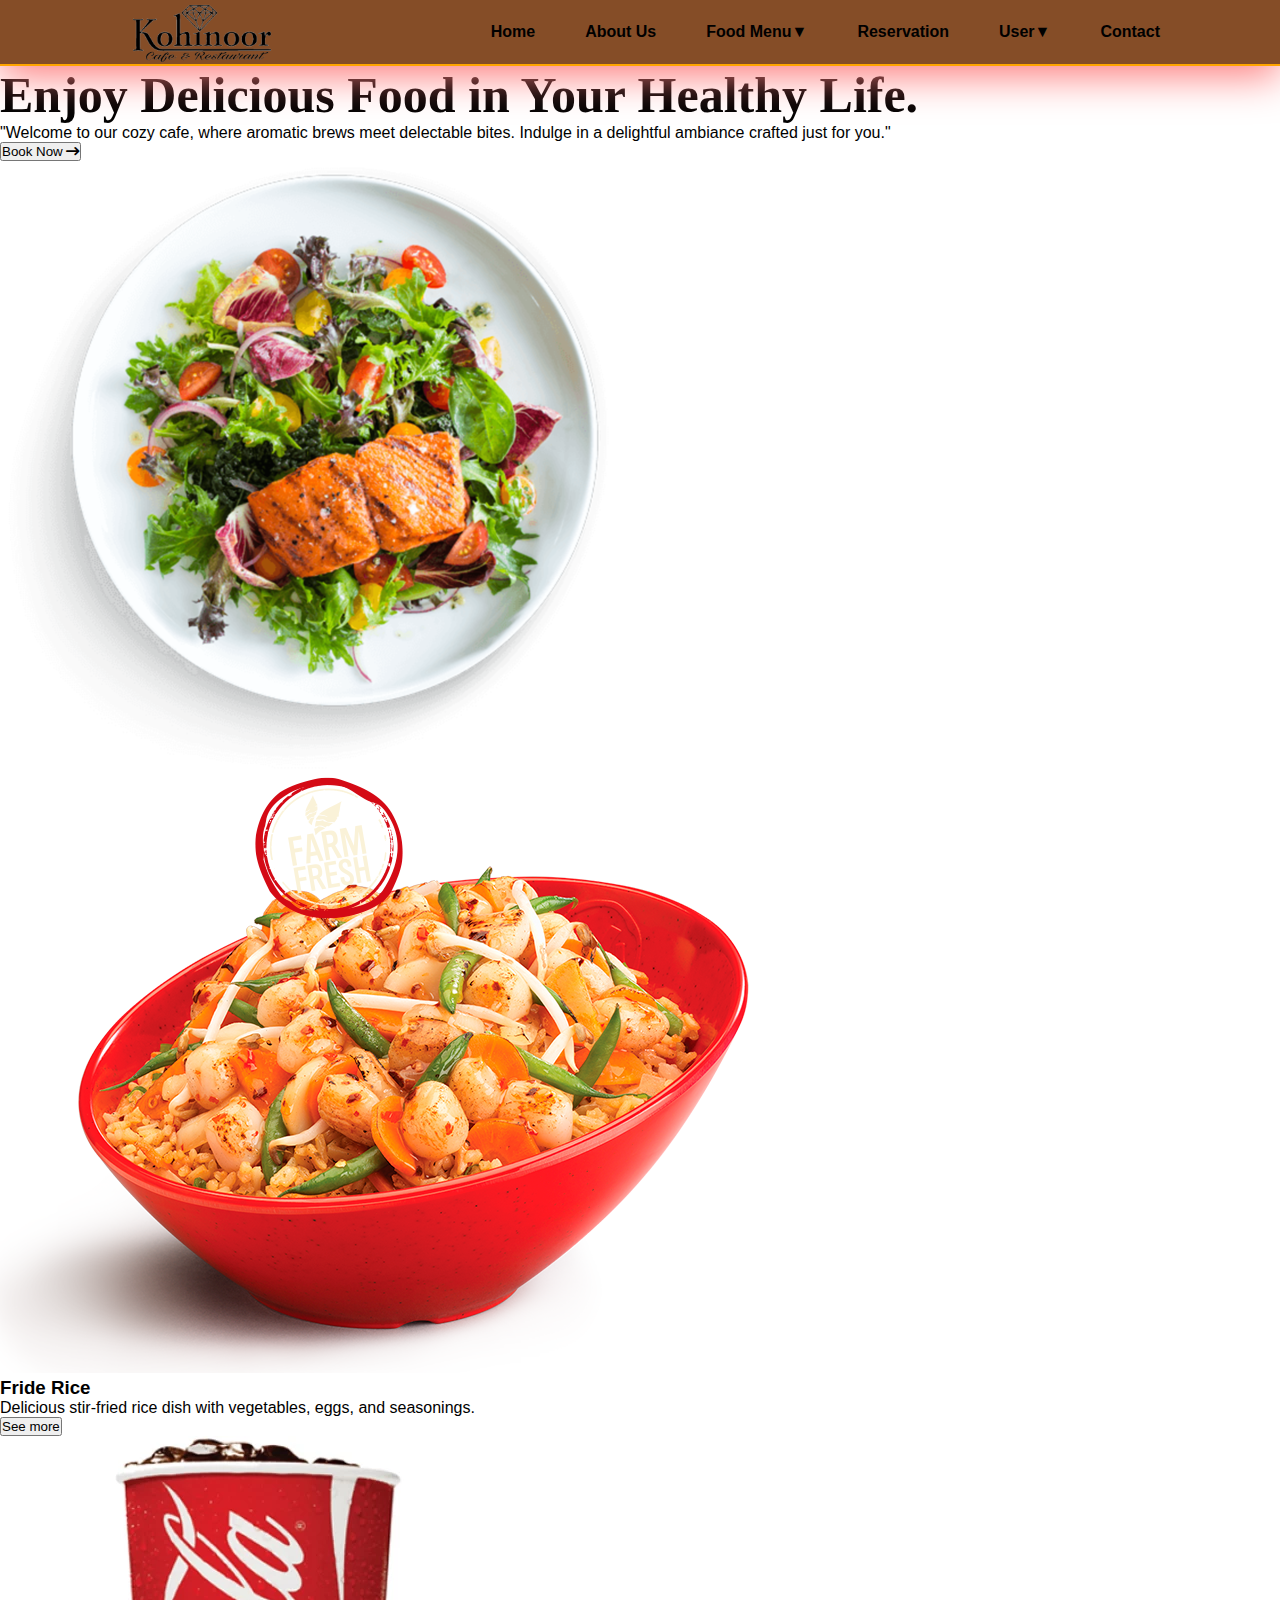
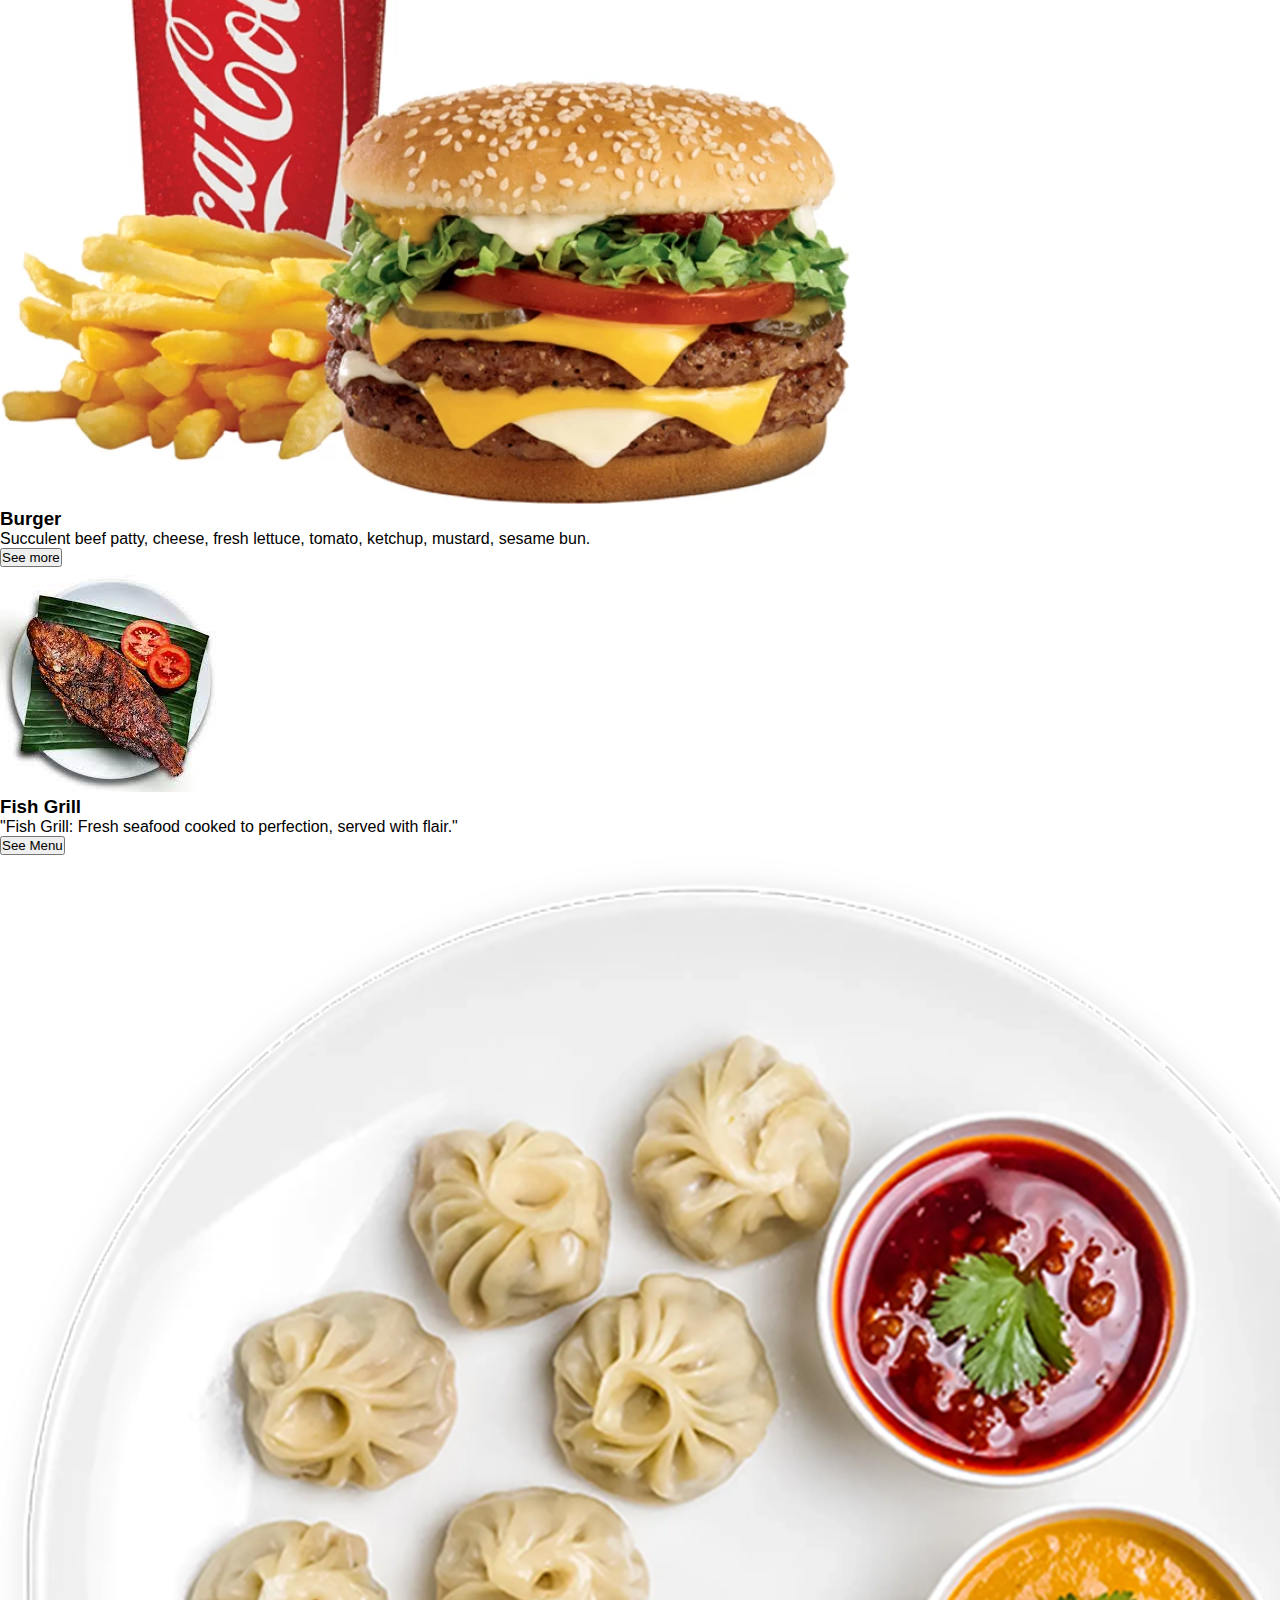
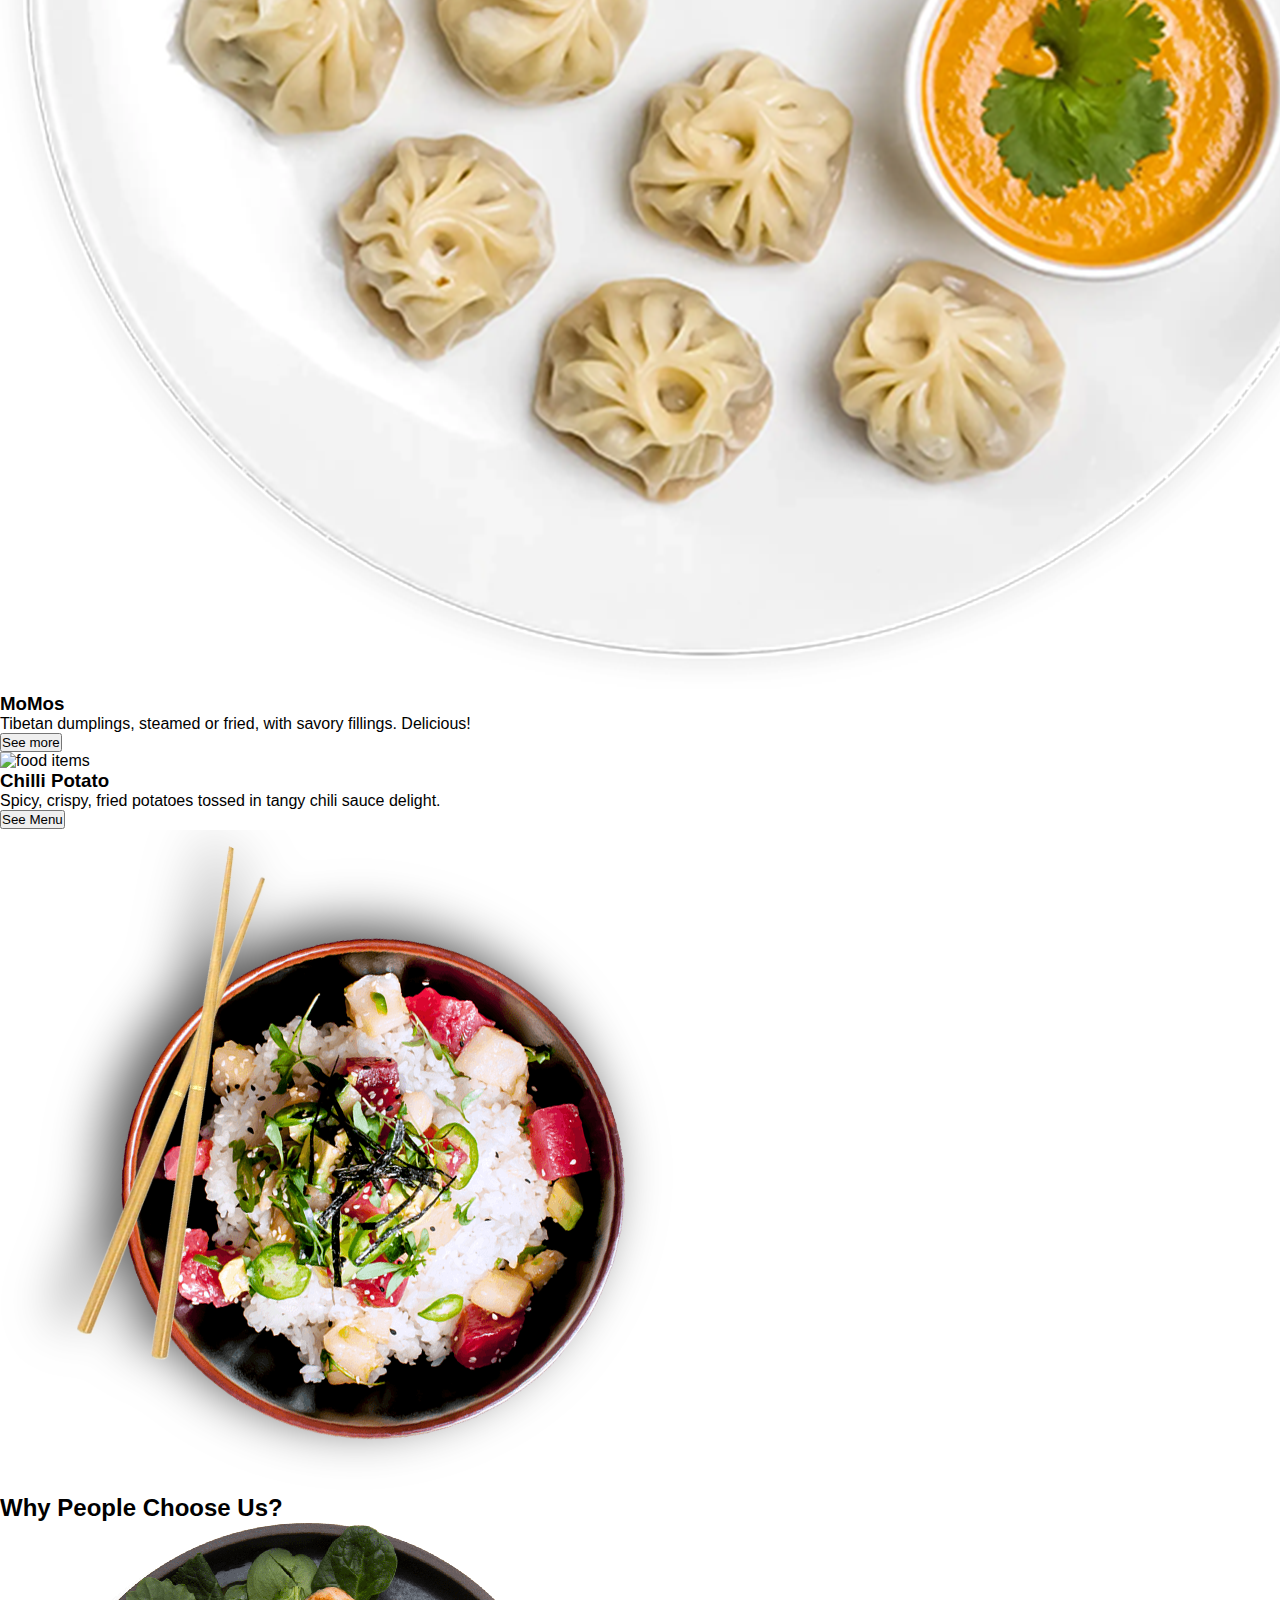
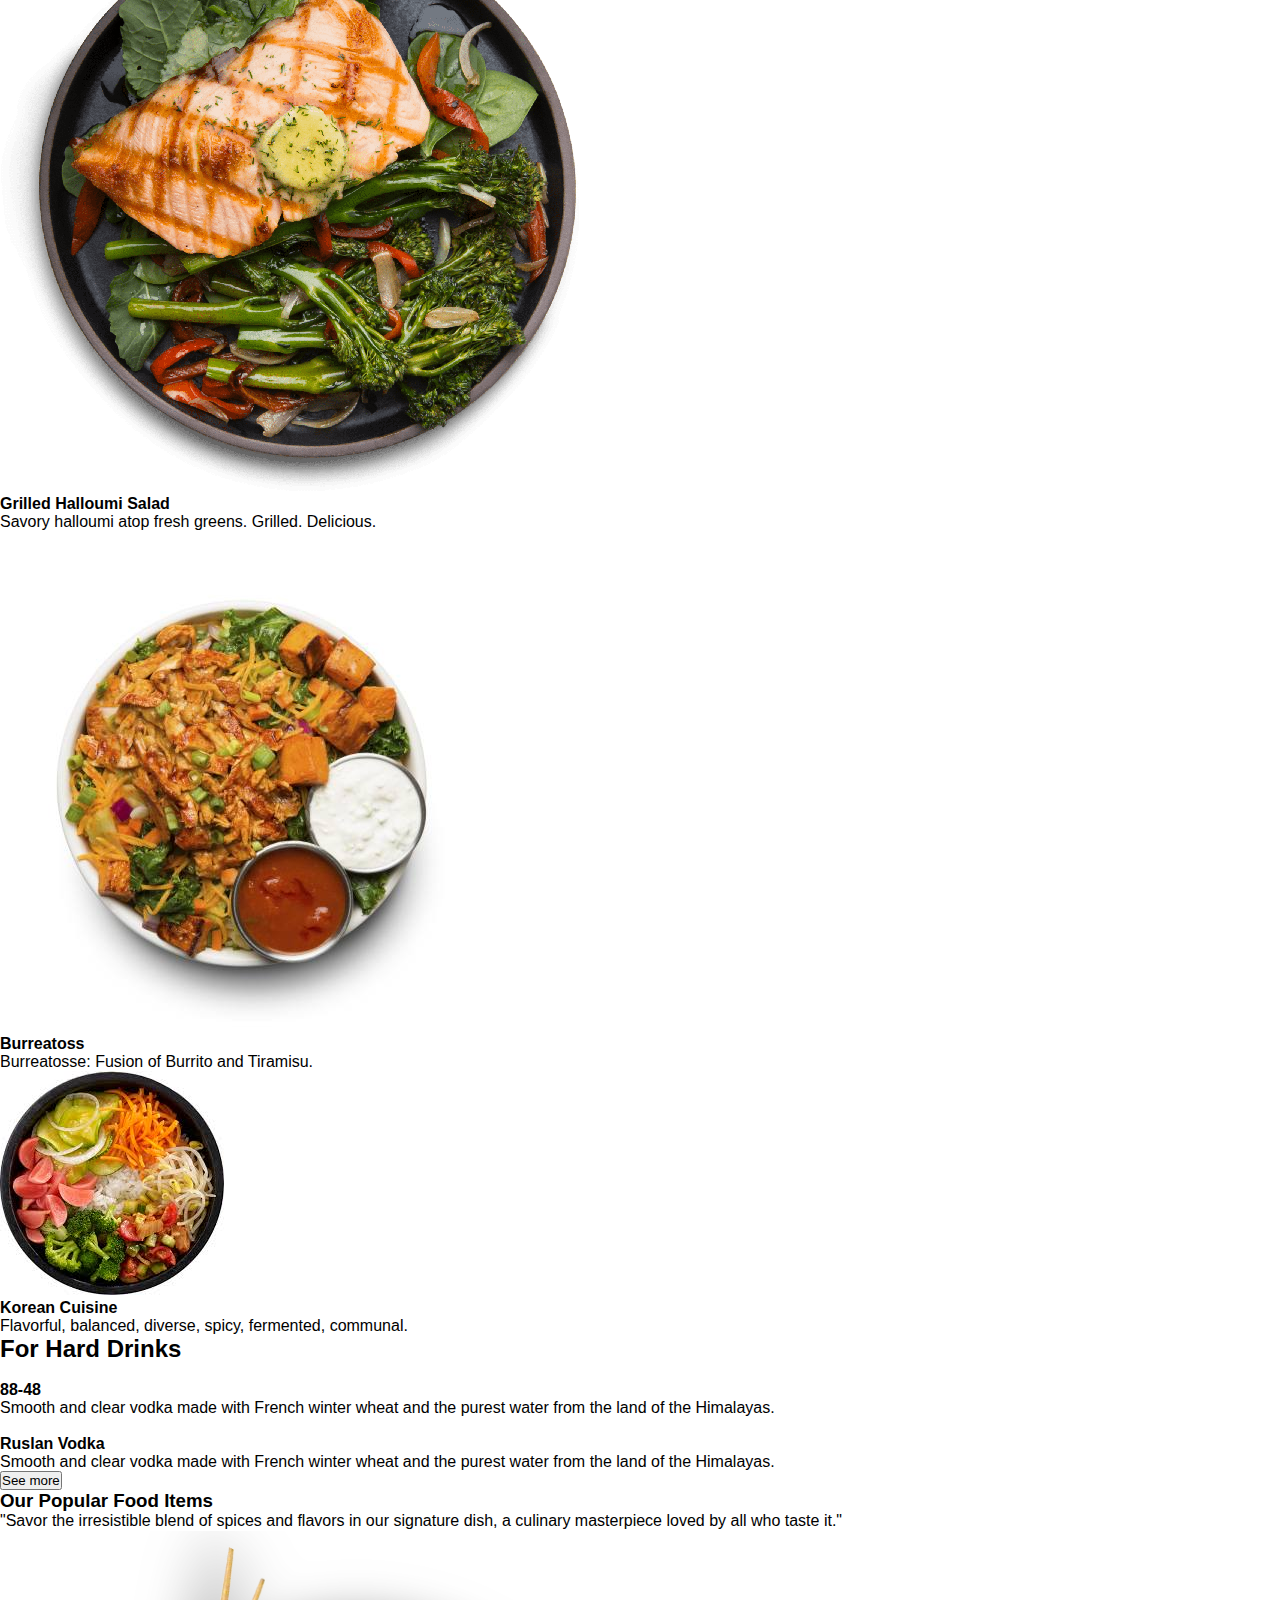
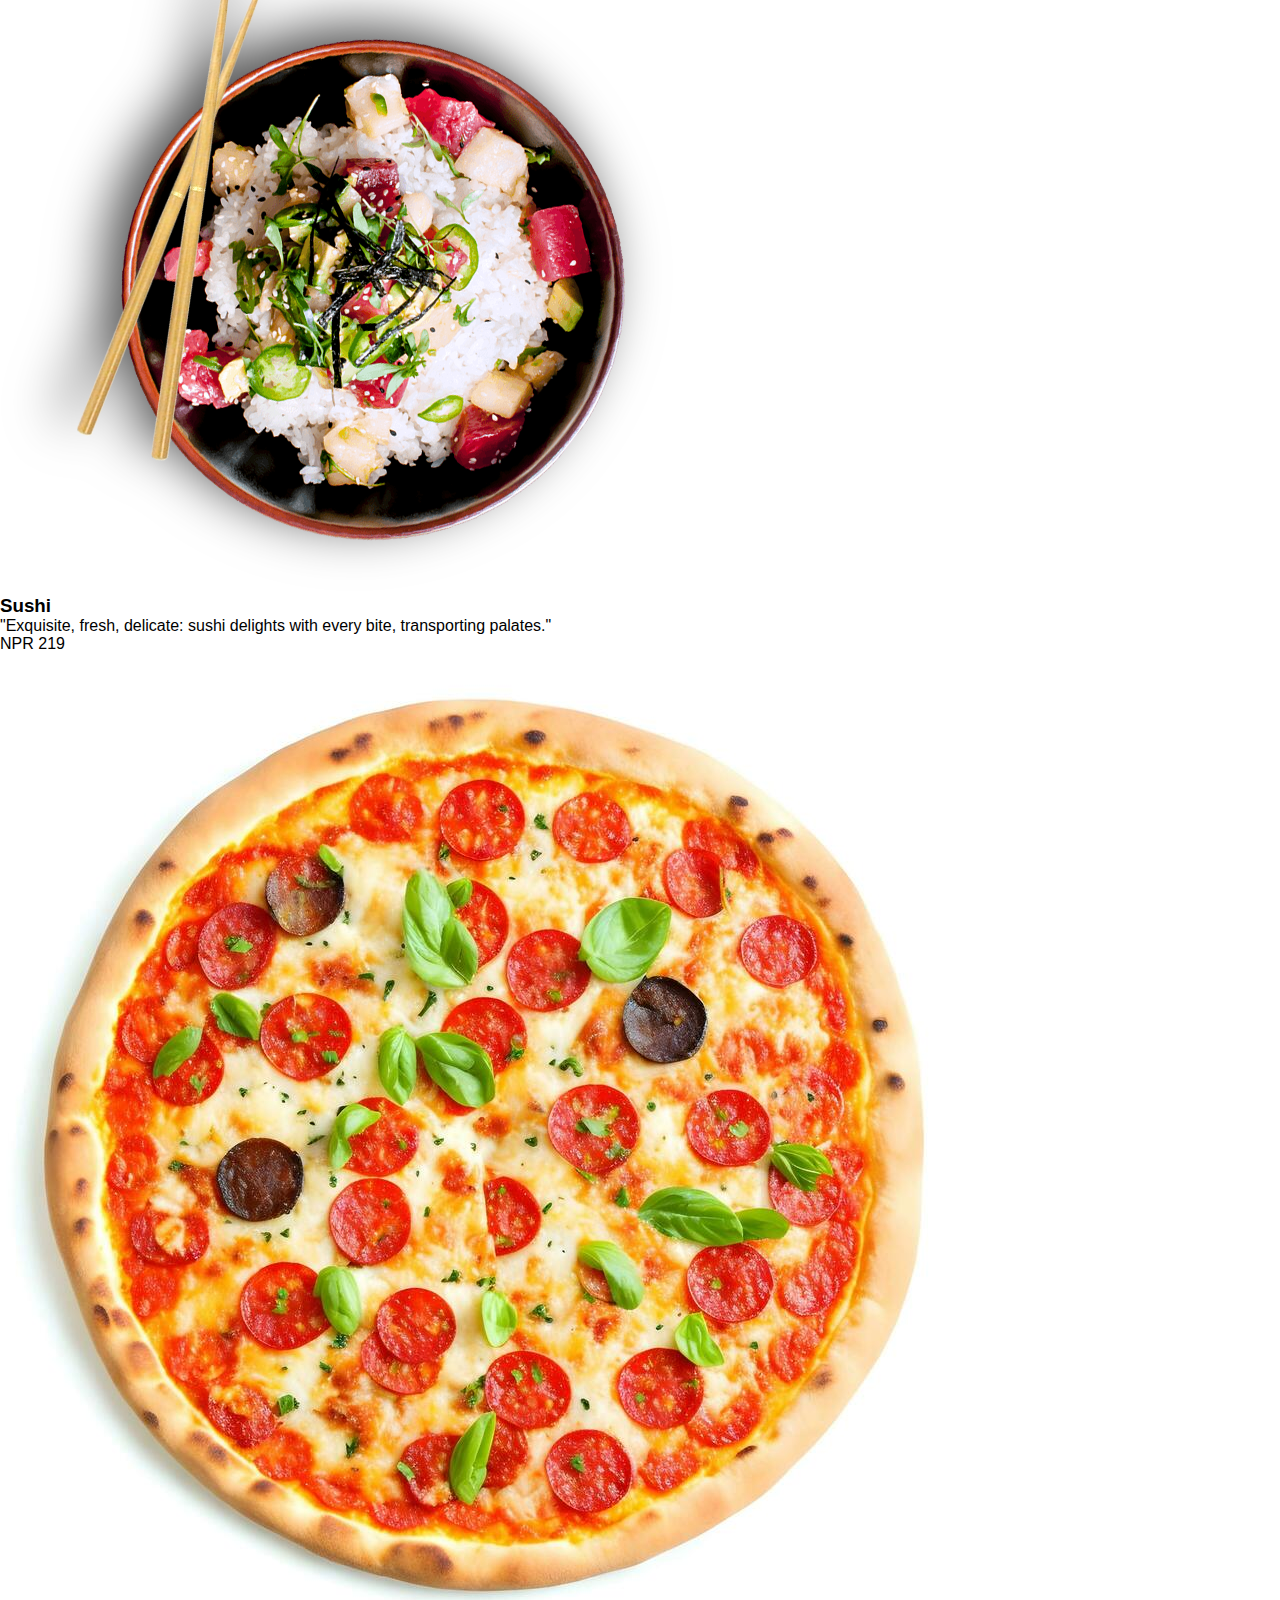
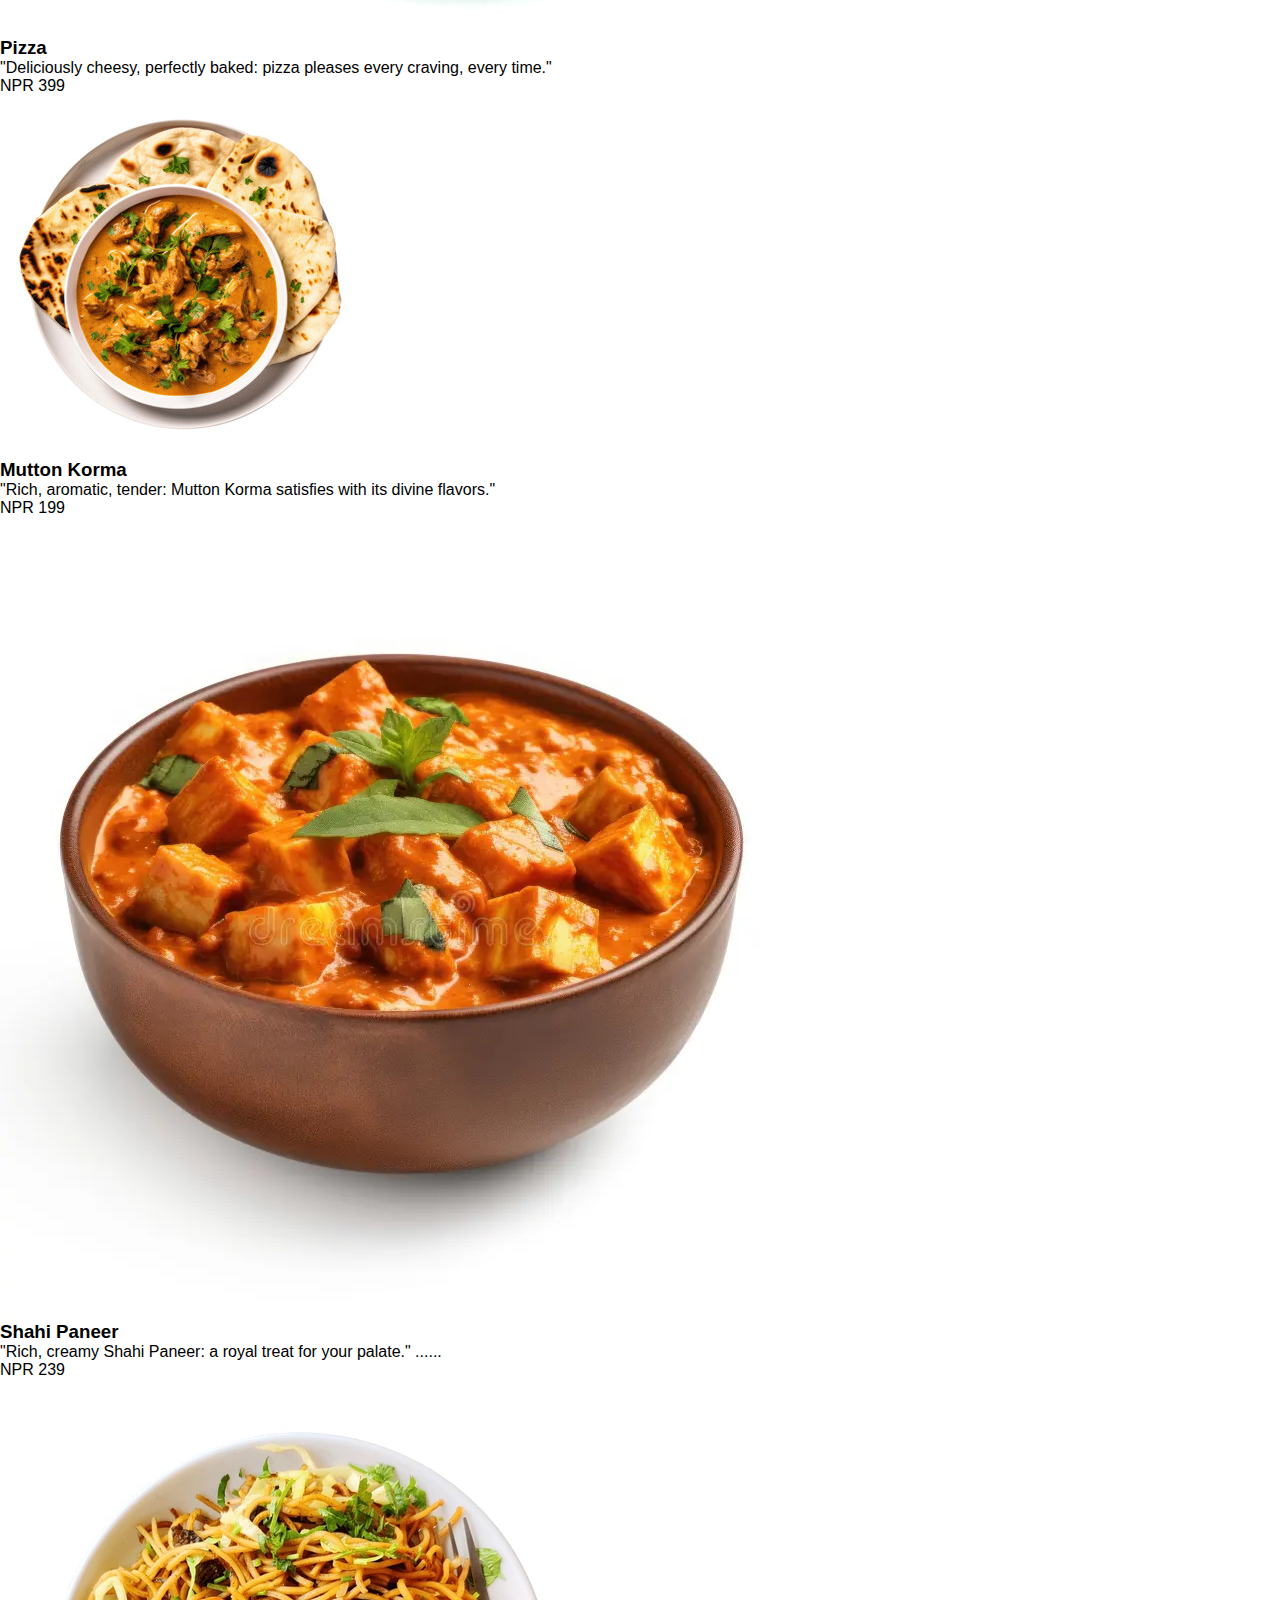
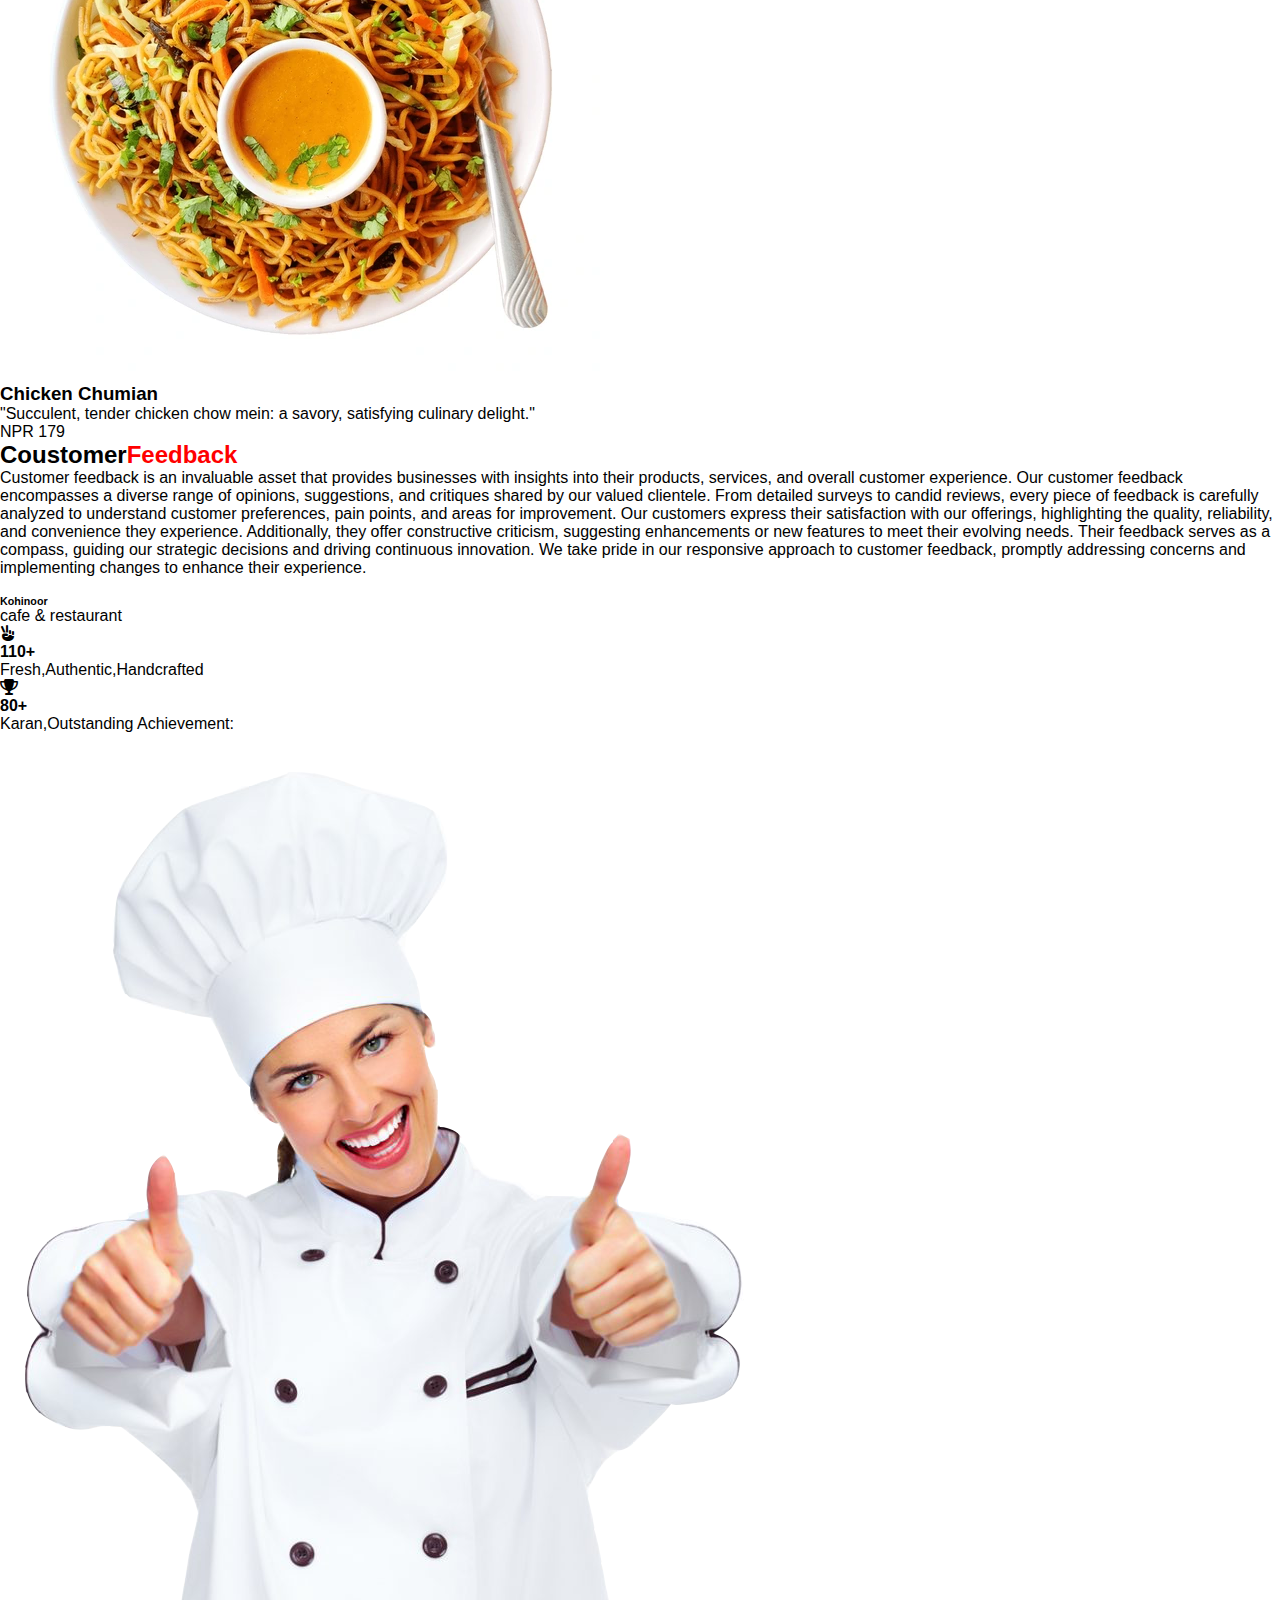
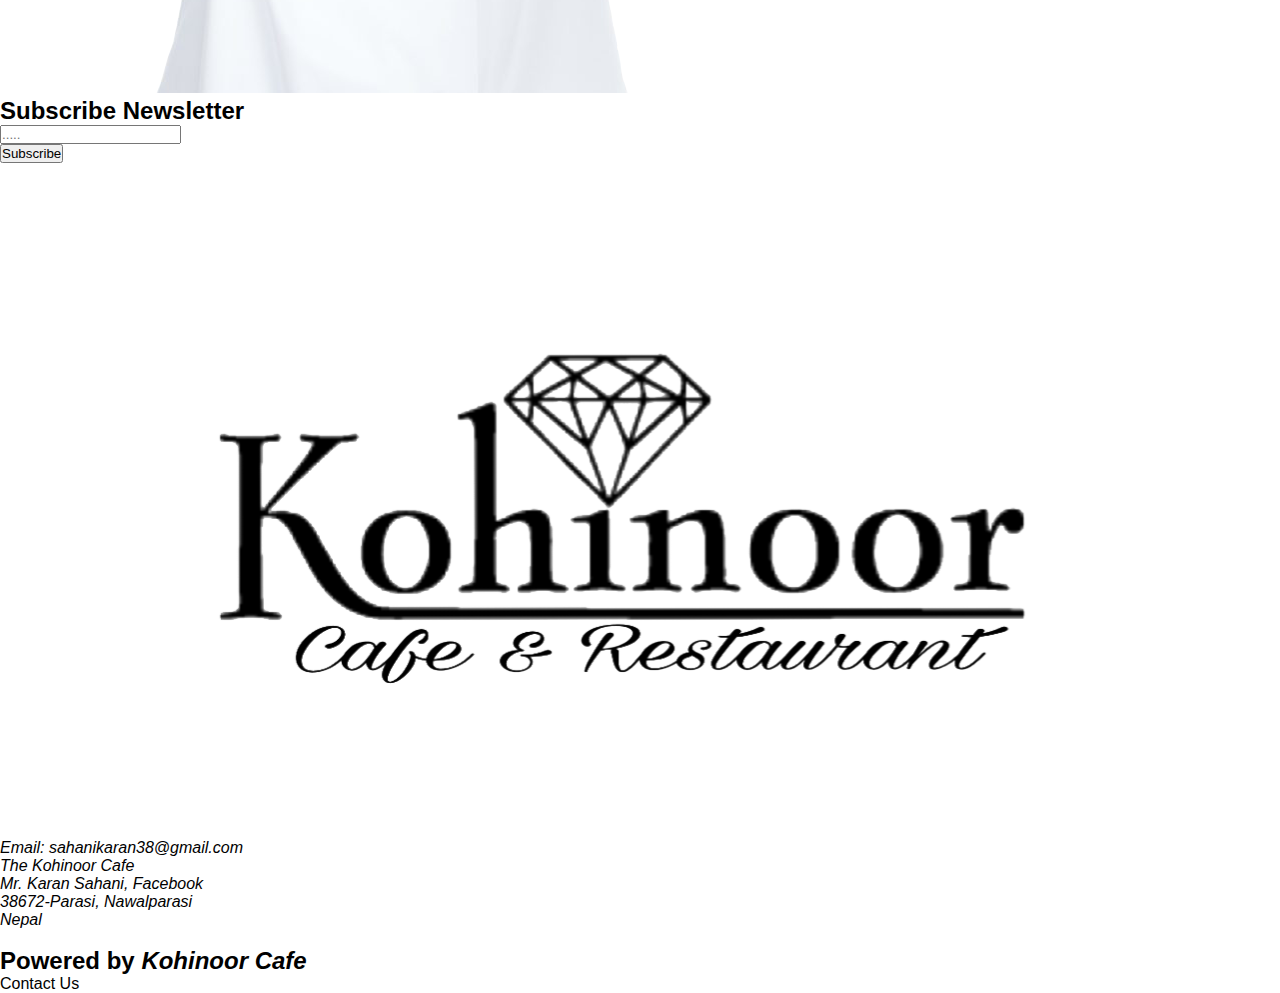
==== commit f72d514c: "Update index.html" ====
--- a/index.html
+++ b/index.html
@@ -8,6 +8,7 @@
         
     </style>
     <link rel="stylesheet" href="style.css">
+    <link rel="stylesheet" href="bar.css">
     <link rel="shortcut icon" href="./images/logo1.jpg" type="image/x-icon">
     <link rel="stylesheet" href="https://cdnjs.cloudflare.com/ajax/libs/font-awesome/6.1.1/css/all.min.css" integrity="sha512-KfkfwYDsLkIlwQp6LFn18zNdLGxu9YAA1QvwINks4PhcElQSvqcyVLLD9aMhXd13uQjoXtEKNosOWaZqXgel@g==" crossorigin="anonymous" referrerpolicy="no-referrer"/>
     <meta charset="UTF-8">
@@ -16,100 +17,37 @@
 </head>
 <body>
     <header>
-        <div class="header">
-            <div class="headerbar">
-                <div class="account">
+        <a target="_blank" href="https://www.facebook.com/profile.php?id=100091730738758" class="logo">
+            <img src="./images/official logo wide.png" alt="">
+        </a>
+        <div class="menuToggle"></div>
+        <nav>
+            <ul>
+                <li><a href="#">Home</a></li>
+                <li><a href="about.html">About Us</a></li>
+                <li><a href="#">Food Menu <b style="color: black;">▼</b></a>
                     <ul>
-                        <a href="index.html">
-                            <li>
-                                <i class="fa-solid fa-house-chimney"></i>
-                            </li>
-                        </a>
-                        <a href="">
-                            <li>
-                                <i class="fa-solid fa-magnifying-glass searchicon" id="searchicon1"></i>
-                            </li>
-                        </a>
-                        <div class="search" id="searchinput1">
-                            <input type="search">
-                            <i class="fa-solid fa-magnifying-glass srchicon"></i>
-                        </div>
-                        <a href="login.html">
-                            <li>
-                                <i class="fa-solid fa-user" id="user-mb"></i>
-                            </li>
-                        </a>
+                        <li><a href="food.html">Veg Menu</a></li>
+                        <li><a href="food.html">Non-veg Menu</a></li>
+                        <li><a href="food.html">Fast-Foods</a></li>
                     </ul>
-                </div>
-                <div class="nav">
+                </li>
+                
+                <li><a href="book.html">Reservation</a></li>
+                <li><a href="#">User <b style="color: black;">▼</b></a>
                     <ul>
-                        <a href="">
-                            <li>Home</li>
-                        </a>
-
-                        <a href="about.html">
-                            <li>About</li>
-                        </a>
-
-                        <a href="food.html">
-                            <li>Food Menu</li>
-                        </a>
-
-                        <a href="book.html">
-                            <li>Book Table</li>
-                        </a>
+                        <li><a href=""> <i class="ri-user-line" style="color: wheat;"></i> Profiles</a></li>
+                        <li><a href="login.html"><i class="ri-lock-line" style="color: wheat;"></i> Accounts</a></li>
+                        <li><a href="mass.html"><i class="ri-message-3-line" style="color: wheat;"></i> Messages</a></li>
                     </ul>
-                </div>
-            </div>
-            <div class="logo">
-                <a target="_blank" href="https://www.facebook.com/profile.php?id=100091730738758">
-                    <img src="./images/official logo wide.png" alt="">
-                </a>
-            </div>
-            <div class="bar">
-                <i class="fa-solid fa-bars"></i>
-                <i class="fa-solid fa-xmark" id="hdcross"></i>
-            </div>
-            <div class="nav">
-                <ul>
-                    <a href="index.html">
-                        <li>Home</li>
-                    </a>
-                    <a href="about.html">
-                        <li>About</li>
-                    </a>
-                    <a href="food.html">
-                        <li>Food Menu</li>
-                    </a>
-                    <a href="book.html">
-                        <li>Book Table</li>
-                    </a>
-                </ul>
-            </div>
-            <div class="account">
-                <ul>
-                    <a href="index.html">
-                        <li>
-                            <i class="fa-solid fa-house-chimney"></i>
-                        </li>
-                    </a>
-                    <a href="">
-                        <li>
-                            <i class="fa-solid fa-magnifying-glass searchicon" id="searchicon2"></i>
-                        </li>
-                    </a>
-                    <div class="search" id="searchinput2">
-                        <input type="search">
-                        <i class="fa-solid fa-magnifying-glass srchicon"></i>
-                    </div>
-                    <a href="login.html">
-                        <li>
-                            <i class="fa-solid fa-user" id="user-lap"></i>
-                        </li>
-                    </a>
-                </ul>
-            </div>
-        </div>
+                
+                </li>
+                
+                <li><a href="contact.html">Contact</a></li>
+            </ul>
+        </nav>
+        
+
     </header>
     
 
@@ -118,7 +56,7 @@
     <div class="home">
         <div class="main_slide">
             <div>
-                <h1>Enjoy <span>Delicious Food</span> in Your Healthy Life.</h1>
+                <h1 style="font-family: 'Brush Script MT', cursive; font-size: 50px;">Enjoy Delicious Food in Your Healthy Life.</h1>
                 <p>"Welcome to our cozy cafe, where aromatic brews meet delectable bites. Indulge in a delightful ambiance crafted just for you."</p>
                 <a href="book.html">
                     <button  class="red_btn">Book Now <i class="fa-solid fa-arrow-right-long"></i></button>
@@ -241,7 +179,7 @@
                         <p>Smooth and clear vodka made with French winter wheat and the purest water from the land of the Himalayas.</p>
                     </div>
                     
-                    <a href="#">
+                    <a href="hardd.html">
                         <button class="white_btnH">See more</button>
                     </a>
                 </div>
@@ -376,5 +314,6 @@
 
 
     <script src="app.js"></script>
+    <script src="bar.js"></script>
 </body>
-</html>+</html>
--- a/bar.css
+++ b/bar.css
@@ -0,0 +1,141 @@
+@import url('https://fonts.googleapis.com/css2?family=Poppins:ital,wght@0,100;0,200;0,300;0,400;0,500;0,600;0,700;0,800;0,900;1,100;1,200;1,300;1,400;1,500;1,600;1,700;1,800;1,900&display=swap');
+
+*{
+    margin: 0;
+    padding: 0;
+    box-sizing: border-box;
+    list-style: border-box;
+    text-decoration: none;
+    color: black;
+    font-family: Verdana, Geneva, Tahoma, sans-serif;
+}
+
+header{
+    position: relative;
+    width: 100%;
+    min-height: 66px;
+    background: #43a5f6;
+    padding: 0 95px;
+    display: flex;
+    justify-content: space-between;
+    align-items: center;
+    height: 65px;
+    border-bottom: 2px solid orange;
+    box-shadow: 0 10px 40px rgb(253,124,124);
+    background-color: #854d27;
+}
+
+header .logo img{
+    width: 220px;
+}
+header ul{
+    position: relative;
+
+}
+header ul li{
+    position: relative;
+    list-style: none;
+    float: left;
+}
+header ul li a{
+    color:black;
+    font-weight: bold;
+    font-size: 16px;
+    padding: 20px 25px;
+    text-decoration: none;
+    display: flex;
+    justify-content: space-between;
+}
+header ul li a:hover{
+    background: #f24c4c;
+}
+header ul li ul{
+    position: absolute;
+    left: 0;
+    width: 200px;
+    background: #445964;
+    display: none;
+}
+header ul li:hover ul{
+    display: block;
+}
+header ul li ul li{
+    position: relative;
+    width: 100%;
+    border: 1px solid rgba(0,0,0,0.2);
+}
+@media (max-width: 900px)
+{
+    header{
+        padding: 10px 20px;
+        border-bottom: 2px solid orange;
+    box-shadow: 0 10px 40px rgb(253,124,124);
+        
+        
+    }
+    header nav{
+        position: absolute;
+        width: 100%;
+        top: 66px;
+        left: 0;
+        background: #996847;
+        display: none;
+    }
+    header.active nav{
+
+        display: initial;
+
+    }
+    header nav ul li{
+        width: 100%;
+    }
+    header nav ul li ul{
+        position: relative;
+        width: 100%;
+        left: 0;
+    }
+    header ul li ul li ul{
+        top: o;
+        left: 0;
+    }
+    header nav ul li:hover ul li{
+        background: #546e7b;
+    }
+    .menuToggle{
+        position: relative;
+        width: 40px;
+        height: 50px;
+        cursor: pointer;
+        display: flex;
+        justify-content: center;
+        align-items: center;
+    }
+
+    .menuToggle::before{
+        content: '';
+        position: absolute;
+        width: 100%;
+        height: 3px;
+        background: #000000;
+        transform: translateY(-12px);
+        box-shadow: 0 12px #000000;
+    }
+    .menuToggle::after{
+        content: '';
+        position: absolute;
+        width: 100%;
+        height: 3px;
+        background: #000000;
+        transform: translateY(12px);
+        
+    }
+    header.active .menuToggle::before{
+        transform: rotate(45deg);
+        box-shadow: 0 0 #000000;
+    }
+    header.active .menuToggle::after{
+        transform: rotate(315deg);
+        
+    }
+}
+
